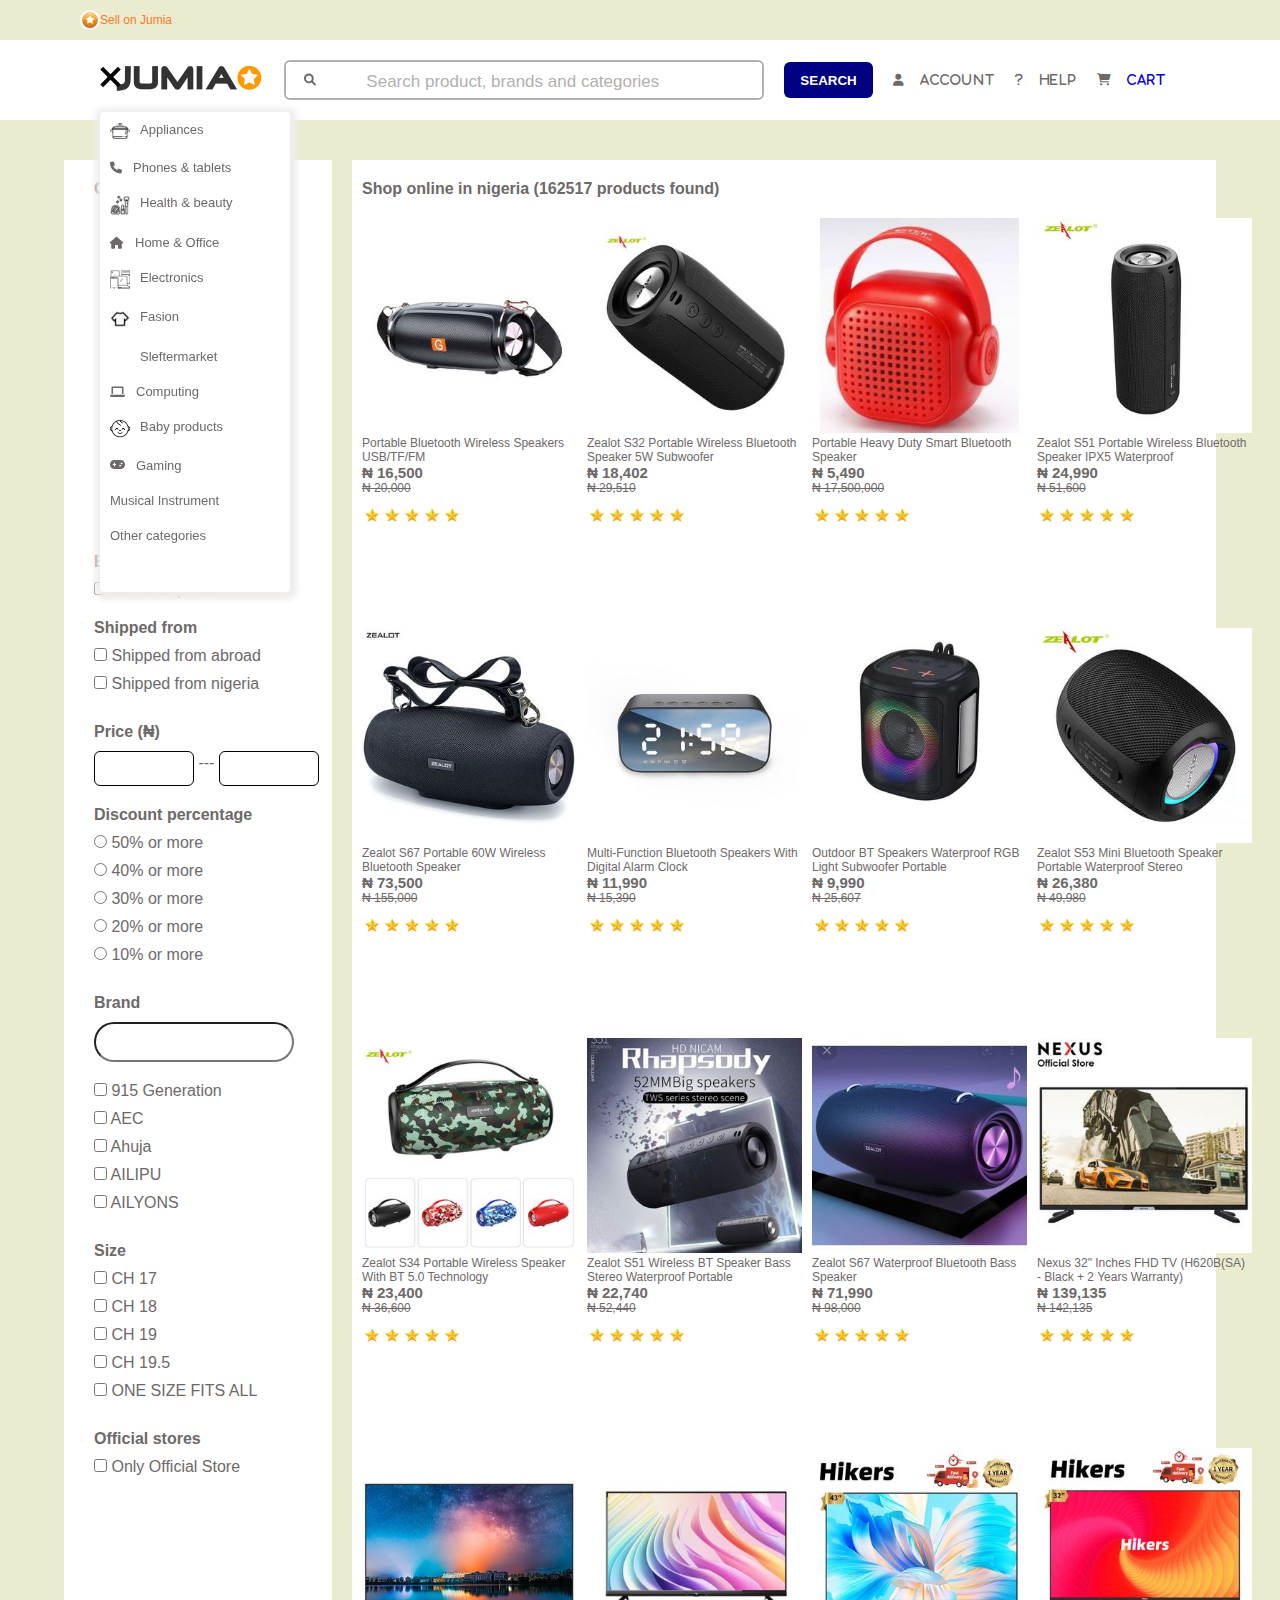
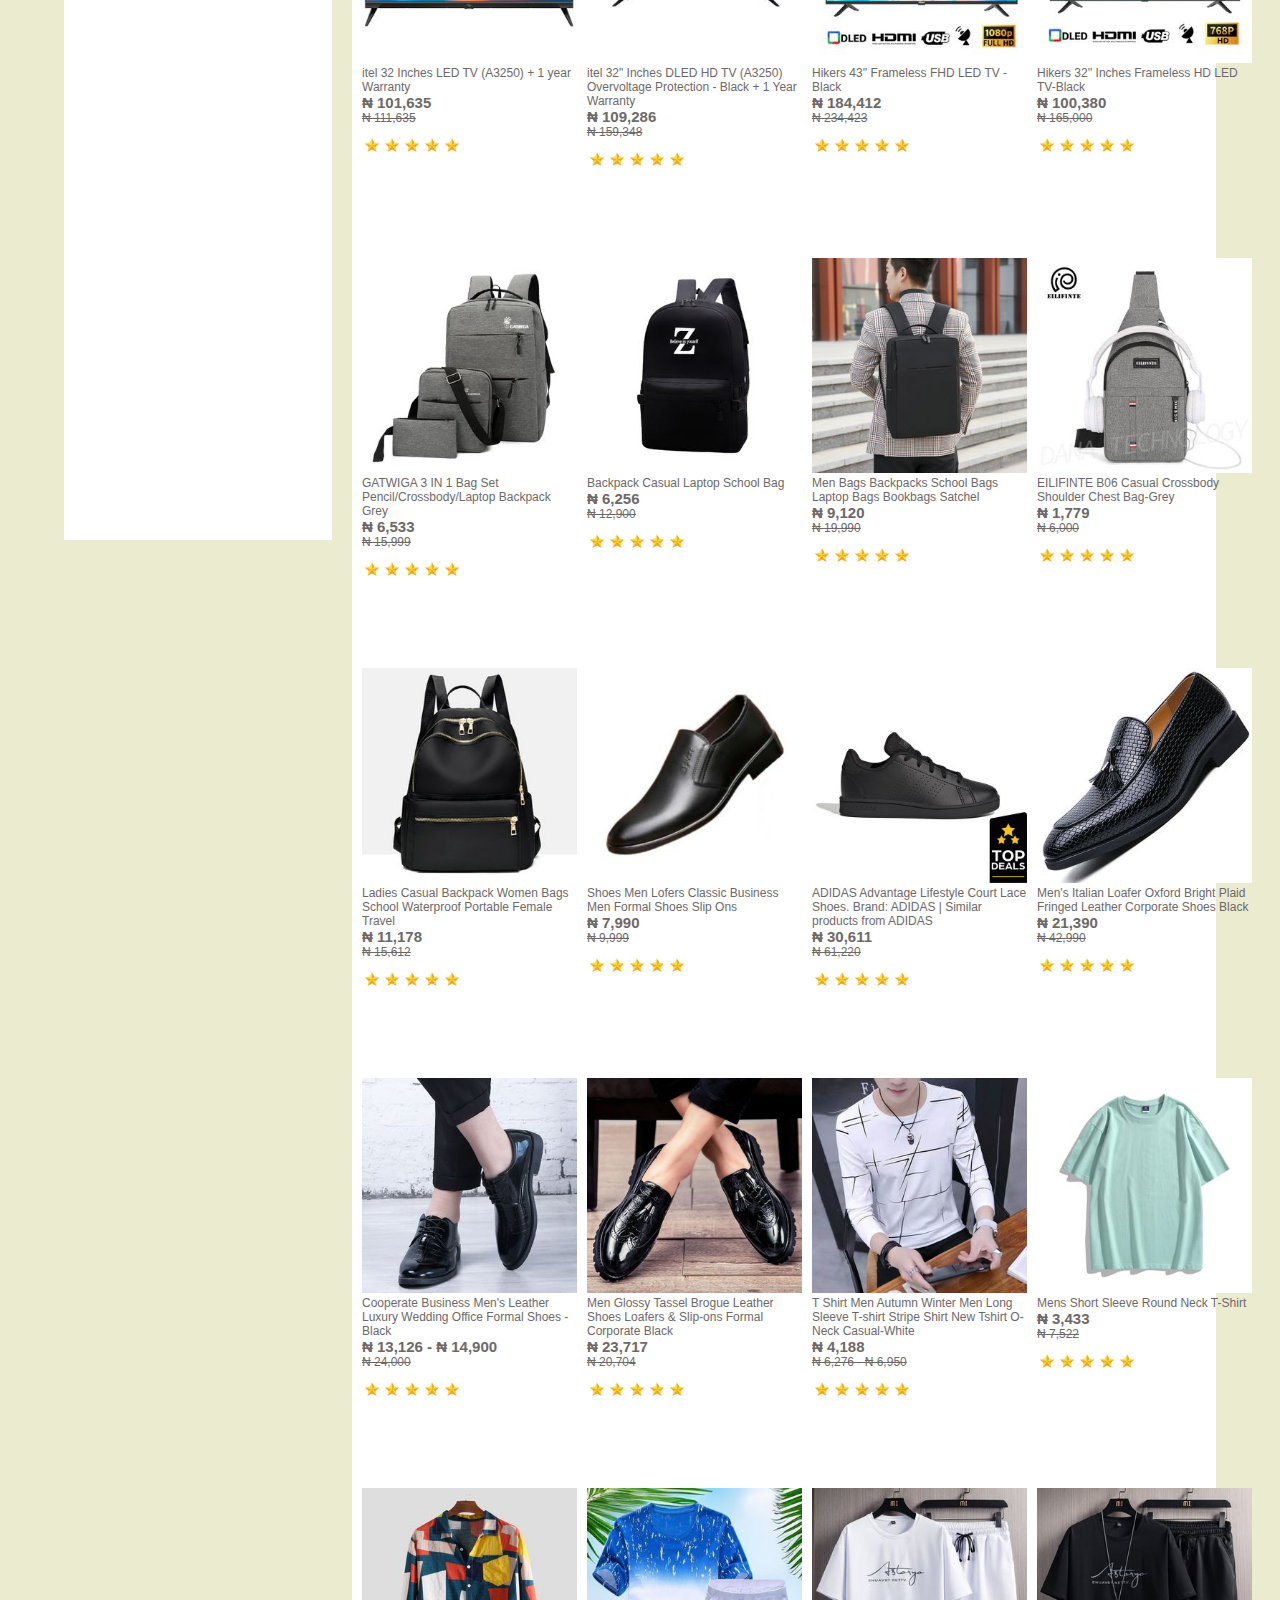
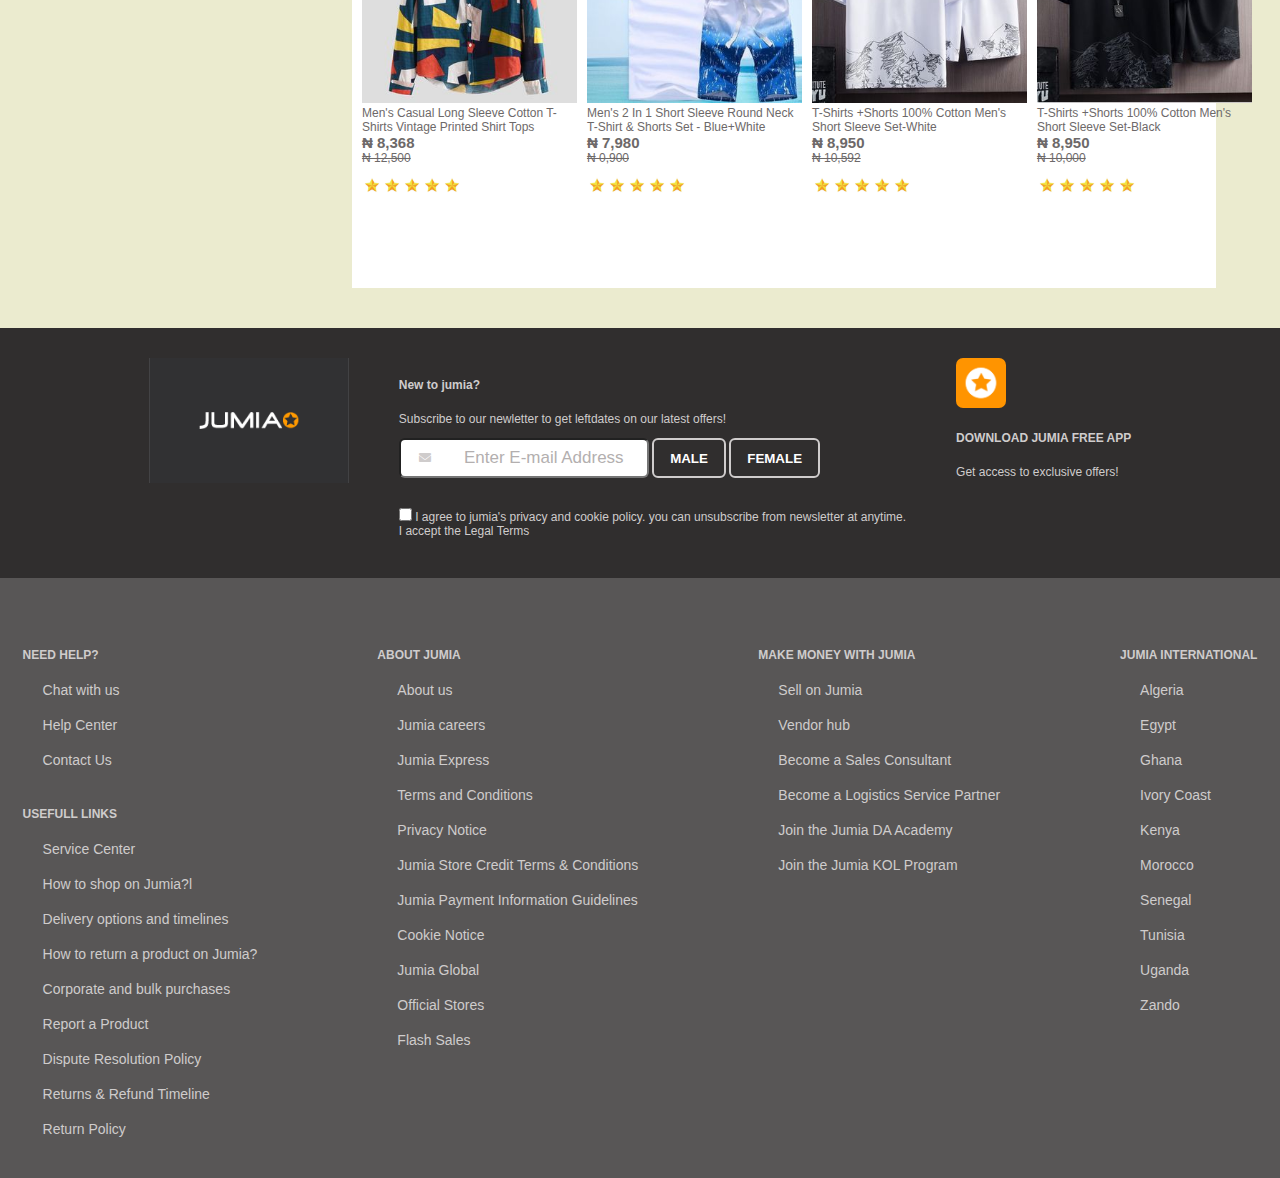
==== HTML/index.html @ 202535ca "Initial commit" ====
<!DOCTYPE html>
<html lang="en">
  <head>
    <meta charset="UTF-8" />
    <meta name="viewport" content="width=device-width, initial-scale=1.0" />
    <link rel="stylesheet" href="/CSS/styles.css" />
    <link
      rel="stylesheet"
      href="https://cdnjs.cloudflare.com/ajax/libs/font-awesome/6.0.0-beta3/css/all.min.css"
    />
    <title>Jumia Replica</title>
  </head>
  <body data-aos="fade-down" data-aos-easing="linear" data-aos-duration="3500">
    <div class="first-div">
      <img class="star" src="/IMG/star.jpg" alt="" />
      <p>Sell on Jumia</p>
    </div>
    <header data-aos="fade-left">
      <div class="active sidebar">
        <div class="toggle">
          <span></span>
          <span></span>
          <span></span>
        </div>
        <div class="links sideSection">
          <div>
            <img src="/IMG/pot.png" alt="" />
            <span>Appliances</span>
          </div>
          <div>
            <i class="fa fa-phone"></i>
            <span>Phones & tablets</span>
          </div>
          <div>
            <img src="/IMG/beauty.png" alt="" />
            <span>Health & beauty</span>
          </div>
          <div>
            <i class="fa fa-home"></i>
            <span>Home & Office</span>
          </div>
          <div>
            <img src="/IMG/elec.png" alt="" />
            <span>Electronics</span>
          </div>
          <div>
            <img src="/IMG/cloth-icon.png" alt="" />
            <span>Fasion</span>
          </div>
          <div>
            <img src="/IMG/sleftermarket.png" alt="" />
            <span>Sleftermarket</span>
          </div>
          <div>
            <i class="fa fa-laptop"></i>
            <span>Computing</span>
          </div>
          <div>
            <img src="/IMG/baby-icon.png" alt="" />
            <span>Baby products</span>
          </div>
          <div>
            <i class="fa fa-gamepad"></i>
            <span>Gaming</span>
          </div>
          <div>
            <span>Musical Instrument</span>
          </div>
          <div>
            <span>Other categories</span>
          </div>
        </div>
      </div>
      <div class="logo"><img src="/IMG/jumia-logo.png" alt="" /></div>
      <i class="fa fa-search"></i>
      <input
        id="input"
        class="header-input"
        type="text"
        placeholder="Search product, brands and categories"
      />
      <button id="search-btn">SEARCH</button>
      <div class="fa">
        <i class="fa fa-user"></i>
        <p>Account</p>
      </div>
      <div class="fa">
        <i class="fa fa-question"></i>
        <p>Help</p>
      </div>
      <div class="fa">
        <i class="fa fa-shopping-cart"></i>
        <p><a href="/HTML/cart.html">Cart</a></p>
      </div>
    </header>

    <main>
      <section class="section-1">
        <h4>CATEGORY</h4>

        <ul>
          <li>Computing</li>
          <li>Electronics</li>
          <li>Sporting goods</li>
          <li>Musical instrument</li>
          <li>Phones & tablets</li>
          <li>Toys & Games</li>
          <li>Home & Office</li>
          <li>Automobile</li>
          <li>Industrail & scientific</li>
        </ul>

        <h4>Express delivery</h4>
        <input type="checkbox" />
        <span>Jumia <span>Express</span></span>

        <h4>Shipped from</h4>
        <div>
          <input type="checkbox" />
          <span>Shipped from abroad</span>
        </div>
        <div>
          <input type="checkbox" />
          <span>Shipped from nigeria</span>
        </div>

        <h4>Price (₦)</h4>

        <input class="body-input" type="number" /> ---
        <input class="body-input" type="number" />

        <h4>Discount percentage</h4>

        <div>
          <input type="radio" />
          <span>50% or more</span>
        </div>
        <div>
          <input type="radio" />
          <span>40% or more</span>
        </div>
        <div>
          <input type="radio" />
          <span>30% or more</span>
        </div>
        <div>
          <input type="radio" />
          <span>20% or more</span>
        </div>
        <div>
          <input type="radio" />
          <span>10% or more</span>
        </div>

        <h4>Brand</h4>
        <input class="brand-search" type="text" name="" id="" />
        <div>
          <input type="checkbox" />
          <span>915 Generation</span>
        </div>
        <div>
          <input type="checkbox" />
          <span>AEC</span>
        </div>
        <div>
          <input type="checkbox" />
          <span>Ahuja</span>
        </div>
        <div>
          <input type="checkbox" />
          <span>AILIPU</span>
        </div>
        <div>
          <input type="checkbox" />
          <span>AILYONS</span>
        </div>

        <h4>Size</h4>
        <div>
          <input type="checkbox" />
          <span>CH 17</span>
        </div>
        <div>
          <input type="checkbox" />
          <span>CH 18</span>
        </div>
        <div>
          <input type="checkbox" />
          <span>CH 19</span>
        </div>
        <div>
          <input type="checkbox" />
          <span>CH 19.5</span>
        </div>
        <div>
          <input type="checkbox" />
          <span>ONE SIZE FITS ALL</span>
        </div>

        <h4>Official stores</h4>
        <input type="checkbox" />
        <span>Only Official Store</span>
      </section>
      <section class="section-2">
        <h4>Shop online in nigeria <span>(162517 products found)</span></h4>

        <div class="products">
          <div class="card">
            <img src="/IMG/1.jpg" alt="" />
            <div>
              <p class="Item-name">
                Portable Bluetooth Wireless Speakers USB/TF/FM
              </p>
              <h5 class="item-price">₦ 16,500</h5>
              <p class="Item-old-price"><strike>₦ 20,000</strike></p>
              <div class="stars">
                <div><img src="/IMG/rate-star.jpg" alt="" /></div>
                <div><img src="/IMG/rate-star.jpg" alt="" /></div>
                <div><img src="/IMG/rate-star.jpg" alt="" /></div>
                <div><img src="/IMG/rate-star.jpg" alt="" /></div>
                <div><img src="/IMG/rate-star.jpg" alt="" /></div>
              </div>
              <button class="card-btn" data-target="item1">ADD TO CART</button>
              <div class="cartItemNum" id="item1">
                <button class="minus">-</button>
                <span id="add1">1</span>
                <button class="add" data-target="add1">+</button>
              </div>
            </div>
          </div>
          <div class="card">
            <img src="/IMG/2.jpg" alt="" />
            <div>
              <p class="Item-name">
                Zealot S32 Portable Wireless Bluetooth Speaker 5W Subwoofer
              </p>
              <h5 class="item-price">₦ 18,402</h5>
              <p class="Item-old-price"><strike>₦ 29,510</strike></p>
              <div class="stars">
                <div><img src="/IMG/rate-star.jpg" alt="" /></div>
                <div><img src="/IMG/rate-star.jpg" alt="" /></div>
                <div><img src="/IMG/rate-star.jpg" alt="" /></div>
                <div><img src="/IMG/rate-star.jpg" alt="" /></div>
                <div><img src="/IMG/rate-star.jpg" alt="" /></div>
              </div>
              <button class="card-btn" data-target="item2">ADD TO CART</button>
              <div class="cartItemNum" id="item2">
                <button class="minus">-</button>
                <span id="add2">1</span>
                <button class="add" data-target="add2">+</button>
              </div>
            </div>
          </div>
          <div class="card">
            <img src="/IMG/3.jpg" alt="" />
            <div>
              <p class="Item-name">
                Portable Heavy Duty Smart Bluetooth Speaker
              </p>
              <h5 class="item-price">₦ 5,490</h5>
              <p class="Item-old-price"><strike>₦ 17,500,000</strike></p>
              <div class="stars">
                <div><img src="/IMG/rate-star.jpg" alt="" /></div>
                <div><img src="/IMG/rate-star.jpg" alt="" /></div>
                <div><img src="/IMG/rate-star.jpg" alt="" /></div>
                <div><img src="/IMG/rate-star.jpg" alt="" /></div>
                <div><img src="/IMG/rate-star.jpg" alt="" /></div>
              </div>
              <button class="card-btn" data-target="item3">ADD TO CART</button>
              <div class="cartItemNum" id="item3">
                <button class="minus">-</button>
                <span id="add3">1</span>
                <button class="add" data-target="add3">+</button>
              </div>
            </div>
          </div>
          <div class="card">
            <img src="/IMG/4.jpg" alt="" />
            <div>
              <p class="Item-name">
                Zealot S51 Portable Wireless Bluetooth Speaker IPX5 Waterproof
              </p>
              <h5 class="item-price">₦ 24,990</h5>
              <p class="Item-old-price"><strike>₦ 51,600</strike></p>
              <div class="stars">
                <div><img src="/IMG/rate-star.jpg" alt="" /></div>
                <div><img src="/IMG/rate-star.jpg" alt="" /></div>
                <div><img src="/IMG/rate-star.jpg" alt="" /></div>
                <div><img src="/IMG/rate-star.jpg" alt="" /></div>
                <div><img src="/IMG/rate-star.jpg" alt="" /></div>
              </div>
              <button class="card-btn" data-target="item4">ADD TO CART</button>
              <div class="cartItemNum" id="item4">
                <button class="minus">-</button>
                <span id="add4">1</span>
                <button class="add" data-target="add4">+</button>
              </div>
            </div>
          </div>
          <div class="card">
            <img src="/IMG/5.jpg" alt="" />
            <div>
              <p class="Item-name">
                Zealot S67 Portable 60W Wireless Bluetooth Speaker
              </p>
              <h5 class="item-price">₦ 73,500</h5>
              <p class="Item-old-price"><strike>₦ 155,000</strike></p>
              <div class="stars">
                <div><img src="/IMG/rate-star.jpg" alt="" /></div>
                <div><img src="/IMG/rate-star.jpg" alt="" /></div>
                <div><img src="/IMG/rate-star.jpg" alt="" /></div>
                <div><img src="/IMG/rate-star.jpg" alt="" /></div>
                <div><img src="/IMG/rate-star.jpg" alt="" /></div>
              </div>
              <button class="card-btn" data-target="item5">ADD TO CART</button>
              <div class="cartItemNum" id="item5">
                <button class="minus">-</button>
                <span id="add5">1</span>
                <button class="add" data-target="add5">+</button>
              </div>
            </div>
          </div>
          <div class="card">
            <img src="/IMG/6.jpg" alt="" />
            <div>
              <p class="Item-name">
                Multi-Function Bluetooth Speakers With Digital Alarm Clock
              </p>
              <h5 class="item-price">₦ 11,990</h5>
              <p class="Item-old-price"><strike>₦ 15,390</strike></p>
              <div class="stars">
                <div><img src="/IMG/rate-star.jpg" alt="" /></div>
                <div><img src="/IMG/rate-star.jpg" alt="" /></div>
                <div><img src="/IMG/rate-star.jpg" alt="" /></div>
                <div><img src="/IMG/rate-star.jpg" alt="" /></div>
                <div><img src="/IMG/rate-star.jpg" alt="" /></div>
              </div>
              <button class="card-btn" data-target="item6">ADD TO CART</button>
              <div class="cartItemNum" id="item6">
                <button class="minus">-</button>
                <span id="add6">1</span>
                <button class="add" data-target="add6">+</button>
              </div>
            </div>
          </div>
          <div class="card">
            <img src="/IMG/7.jpg" alt="" />
            <div>
              <p class="Item-name">
                Outdoor BT Speakers Waterproof RGB Light Subwoofer Portable
              </p>
              <h5 class="item-price">₦ 9,990</h5>
              <p class="Item-old-price"><strike>₦ 25,607</strike></p>
              <div class="stars">
                <div><img src="/IMG/rate-star.jpg" alt="" /></div>
                <div><img src="/IMG/rate-star.jpg" alt="" /></div>
                <div><img src="/IMG/rate-star.jpg" alt="" /></div>
                <div><img src="/IMG/rate-star.jpg" alt="" /></div>
                <div><img src="/IMG/rate-star.jpg" alt="" /></div>
              </div>
              <button class="card-btn" data-target="item7">ADD TO CART</button>
              <div class="cartItemNum" id="item7">
                <button class="minus">-</button>
                <span id="add7">1</span>
                <button class="add" data-target="add7">+</button>
              </div>
            </div>
          </div>
          <div class="card">
            <img src="/IMG/8.jpg" alt="" />
            <div>
              <p class="Item-name">
                Zealot S53 Mini Bluetooth Speaker Portable Waterproof Stereo
              </p>
              <h5 class="item-price">₦ 26,380</h5>
              <p class="Item-old-price"><strike>₦ 49,980</strike></p>
              <div class="stars">
                <div><img src="/IMG/rate-star.jpg" alt="" /></div>
                <div><img src="/IMG/rate-star.jpg" alt="" /></div>
                <div><img src="/IMG/rate-star.jpg" alt="" /></div>
                <div><img src="/IMG/rate-star.jpg" alt="" /></div>
                <div><img src="/IMG/rate-star.jpg" alt="" /></div>
              </div>
              <button class="card-btn" data-target="item8">ADD TO CART</button>
              <div class="cartItemNum" id="item8">
                <button class="minus">-</button>
                <span id="add8">1</span>
                <button class="add" data-target="add8">+</button>
              </div>
            </div>
          </div>
          <div class="card">
            <img src="/IMG/9.jpg" alt="" />
            <div>
              <p class="Item-name">
                Zealot S34 Portable Wireless Speaker With BT 5.0 Technology
              </p>
              <h5 class="item-price">₦ 23,400</h5>
              <p class="Item-old-price"><strike>₦ 36,600</strike></p>
              <div class="stars">
                <div><img src="/IMG/rate-star.jpg" alt="" /></div>
                <div><img src="/IMG/rate-star.jpg" alt="" /></div>
                <div><img src="/IMG/rate-star.jpg" alt="" /></div>
                <div><img src="/IMG/rate-star.jpg" alt="" /></div>
                <div><img src="/IMG/rate-star.jpg" alt="" /></div>
              </div>
              <button class="card-btn" data-target="item9">ADD TO CART</button>
              <div class="cartItemNum" id="item9">
                <button class="minus">-</button>
                <span id="add9">1</span>
                <button class="add" data-target="add9">+</button>
              </div>
            </div>
          </div>
          <div class="card">
            <img src="/IMG/10.jpg" alt="" />
            <div>
              <p class="Item-name">
                Zealot S51 Wireless BT Speaker Bass Stereo Waterproof Portable
              </p>
              <h5 class="item-price">₦ 22,740</h5>
              <p class="Item-old-price"><strike>₦ 52,440</strike></p>
              <div class="stars">
                <div><img src="/IMG/rate-star.jpg" alt="" /></div>
                <div><img src="/IMG/rate-star.jpg" alt="" /></div>
                <div><img src="/IMG/rate-star.jpg" alt="" /></div>
                <div><img src="/IMG/rate-star.jpg" alt="" /></div>
                <div><img src="/IMG/rate-star.jpg" alt="" /></div>
              </div>
              <button class="card-btn" data-target="item10">ADD TO CART</button>
              <div class="cartItemNum" id="item10">
                <button class="minus">-</button>
                <span id="add10">1</span>
                <button class="add" data-target="add10">+</button>
              </div>
            </div>
          </div>
          <div class="card">
            <img src="/IMG/11.jpg" alt="" />
            <div>
              <p class="Item-name">
                Zealot S67 Waterproof Bluetooth Bass Speaker
              </p>
              <h5 class="item-price">₦ 71,990</h5>
              <p class="Item-old-price"><strike>₦ 98,000</strike></p>
              <div class="stars">
                <div><img src="/IMG/rate-star.jpg" alt="" /></div>
                <div><img src="/IMG/rate-star.jpg" alt="" /></div>
                <div><img src="/IMG/rate-star.jpg" alt="" /></div>
                <div><img src="/IMG/rate-star.jpg" alt="" /></div>
                <div><img src="/IMG/rate-star.jpg" alt="" /></div>
              </div>
            </div>
            <button class="card-btn" data-target="item11">ADD TO CART</button>
            <div class="cartItemNum" id="item11">
              <button class="minus">-</button>
              <span id="add11">1</span>
              <button class="add" data-target="add11">+</button>
            </div>
          </div>
          <div class="card">
            <img src="/IMG/tv-1.jpg" alt="" />
            <div>
              <p class="Item-name">
                Nexus 32" Inches FHD TV (H620B(SA) - Black + 2 Years Warranty)
              </p>
              <h5 class="item-price">₦ 139,135</h5>
              <p class="Item-old-price"><strike>₦ 142,135</strike></p>
              <div class="stars">
                <div><img src="/IMG/rate-star.jpg" alt="" /></div>
                <div><img src="/IMG/rate-star.jpg" alt="" /></div>
                <div><img src="/IMG/rate-star.jpg" alt="" /></div>
                <div><img src="/IMG/rate-star.jpg" alt="" /></div>
                <div><img src="/IMG/rate-star.jpg" alt="" /></div>
              </div>
            </div>
            <button class="card-btn" data-target="item12">ADD TO CART</button>
            <div class="cartItemNum" id="item12">
              <button class="minus">-</button>
              <span id="add12"></span>
              <button class="add" data-target="add12">+</button>
            </div>
          </div>
          <div class="card">
            <img src="/IMG/tv-2.jpg" alt="" />
            <div>
              <p class="Item-name">
                itel 32 Inches LED TV (A3250) + 1 year Warranty
              </p>
              <h5 class="item-price">₦ 101,635</h5>
              <p class="Item-old-price"><strike>₦ 111,635</strike></p>
              <div class="stars">
                <div><img src="/IMG/rate-star.jpg" alt="" /></div>
                <div><img src="/IMG/rate-star.jpg" alt="" /></div>
                <div><img src="/IMG/rate-star.jpg" alt="" /></div>
                <div><img src="/IMG/rate-star.jpg" alt="" /></div>
                <div><img src="/IMG/rate-star.jpg" alt="" /></div>
              </div>
            </div>
            <button class="card-btn" data-target="item12">ADD TO CART</button>
            <div class="cartItemNum" id="item13">
              <button class="minus">-</button>
              <span id="add13"></span>
              <button class="add" data-target="add13">+</button>
            </div>
          </div>
          <div class="card">
            <img src="/IMG/tv-3.jpg" alt="" />
            <div>
              <p class="Item-name">
                itel 32" Inches DLED HD TV (A3250) Overvoltage Protection -
                Black + 1 Year Warranty
              </p>
              <h5 class="item-price">₦ 109,286</h5>
              <p class="Item-old-price"><strike>₦ 159,348</strike></p>
              <div class="stars">
                <div><img src="/IMG/rate-star.jpg" alt="" /></div>
                <div><img src="/IMG/rate-star.jpg" alt="" /></div>
                <div><img src="/IMG/rate-star.jpg" alt="" /></div>
                <div><img src="/IMG/rate-star.jpg" alt="" /></div>
                <div><img src="/IMG/rate-star.jpg" alt="" /></div>
              </div>
            </div>
            <button class="card-btn" data-target="item12">ADD TO CART</button>
            <div class="cartItemNum" id="item14">
              <button class="minus">-</button>
              <span id="add14"></span>
              <button class="add" data-target="add14">+</button>
            </div>
          </div>
          <div class="card">
            <img src="/IMG/tv-4.jpg" alt="" />
            <div>
              <p class="Item-name">Hikers 43'' Frameless FHD LED TV - Black</p>
              <h5 class="item-price">₦ 184,412</h5>
              <p class="Item-old-price"><strike>₦ 234,423</strike></p>
              <div class="stars">
                <div><img src="/IMG/rate-star.jpg" alt="" /></div>
                <div><img src="/IMG/rate-star.jpg" alt="" /></div>
                <div><img src="/IMG/rate-star.jpg" alt="" /></div>
                <div><img src="/IMG/rate-star.jpg" alt="" /></div>
                <div><img src="/IMG/rate-star.jpg" alt="" /></div>
              </div>
            </div>
            <button class="card-btn" data-target="item12">ADD TO CART</button>
            <div class="cartItemNum" id="item15">
              <button class="minus">-</button>
              <span id="add15"></span>
              <button class="add" data-target="add15">+</button>
            </div>
          </div>
          <div class="card">
            <img src="/IMG/tv-5.jpg" alt="" />
            <div>
              <p class="Item-name">
                Hikers 32'' Inches Frameless HD LED TV-Black
              </p>
              <h5 class="item-price">₦ 100,380</h5>
              <p class="Item-old-price"><strike>₦ 165,000</strike></p>
              <div class="stars">
                <div><img src="/IMG/rate-star.jpg" alt="" /></div>
                <div><img src="/IMG/rate-star.jpg" alt="" /></div>
                <div><img src="/IMG/rate-star.jpg" alt="" /></div>
                <div><img src="/IMG/rate-star.jpg" alt="" /></div>
                <div><img src="/IMG/rate-star.jpg" alt="" /></div>
              </div>
            </div>
            <button class="card-btn" data-target="item12">ADD TO CART</button>
            <div class="cartItemNum" id="item16">
              <button class="minus">-</button>
              <span id="add16"></span>
              <button class="add" data-target="add16">+</button>
            </div>
          </div>
          <div class="card">
            <img src="/IMG/bag-1.jpg" alt="" />
            <div>
              <p class="Item-name">
                GATWIGA 3 IN 1 Bag Set Pencil/Crossbody/Laptop Backpack Grey
              </p>
              <h5 class="item-price">₦ 6,533</h5>
              <p class="Item-old-price"><strike>₦ 15,999</strike></p>
              <div class="stars">
                <div><img src="/IMG/rate-star.jpg" alt="" /></div>
                <div><img src="/IMG/rate-star.jpg" alt="" /></div>
                <div><img src="/IMG/rate-star.jpg" alt="" /></div>
                <div><img src="/IMG/rate-star.jpg" alt="" /></div>
                <div><img src="/IMG/rate-star.jpg" alt="" /></div>
              </div>
            </div>
            <button class="card-btn" data-target="item12">ADD TO CART</button>
            <div class="cartItemNum" id="item17">
              <button class="minus">-</button>
              <span id="add17"></span>
              <button class="add" data-target="add17">+</button>
            </div>
          </div>
          <div class="card">
            <img src="/IMG/bag-2.jpg" alt="" />
            <div>
              <p class="Item-name">Backpack Casual Laptop School Bag</p>
              <h5 class="item-price">₦ 6,256</h5>
              <p class="Item-old-price"><strike>₦ 12,900</strike></p>
              <div class="stars">
                <div><img src="/IMG/rate-star.jpg" alt="" /></div>
                <div><img src="/IMG/rate-star.jpg" alt="" /></div>
                <div><img src="/IMG/rate-star.jpg" alt="" /></div>
                <div><img src="/IMG/rate-star.jpg" alt="" /></div>
                <div><img src="/IMG/rate-star.jpg" alt="" /></div>
              </div>
            </div>
            <button class="card-btn" data-target="item12">ADD TO CART</button>
            <div class="cartItemNum" id="item18">
              <button class="minus">-</button>
              <span id="add18"></span>
              <button class="add" data-target="add18">+</button>
            </div>
          </div>
          <div class="card">
            <img src="/IMG/bag-3.jpg" alt="" />
            <div>
              <p class="Item-name">
                Men Bags Backpacks School Bags Laptop Bags Bookbags Satchel
              </p>
              <h5 class="item-price">₦ 9,120</h5>
              <p class="Item-old-price"><strike>₦ 19,990</strike></p>
              <div class="stars">
                <div><img src="/IMG/rate-star.jpg" alt="" /></div>
                <div><img src="/IMG/rate-star.jpg" alt="" /></div>
                <div><img src="/IMG/rate-star.jpg" alt="" /></div>
                <div><img src="/IMG/rate-star.jpg" alt="" /></div>
                <div><img src="/IMG/rate-star.jpg" alt="" /></div>
              </div>
            </div>
            <button class="card-btn" data-target="item12">ADD TO CART</button>
            <div class="cartItemNum" id="item19">
              <button class="minus">-</button>
              <span id="add19"></span>
              <button class="add" data-target="add19">+</button>
            </div>
          </div>
          <div class="card">
            <img src="/IMG/bag-4.jpg" alt="" />
            <div>
              <p class="Item-name">
                EILIFINTE B06 Casual Crossbody Shoulder Chest Bag-Grey
              </p>
              <h5 class="item-price">₦ 1,779</h5>
              <p class="Item-old-price"><strike>₦ 6,000</strike></p>
              <div class="stars">
                <div><img src="/IMG/rate-star.jpg" alt="" /></div>
                <div><img src="/IMG/rate-star.jpg" alt="" /></div>
                <div><img src="/IMG/rate-star.jpg" alt="" /></div>
                <div><img src="/IMG/rate-star.jpg" alt="" /></div>
                <div><img src="/IMG/rate-star.jpg" alt="" /></div>
              </div>
            </div>
            <button class="card-btn" data-target="item12">ADD TO CART</button>
            <div class="cartItemNum" id="item20">
              <button class="minus">-</button>
              <span id="add20"></span>
              <button class="add" data-target="add20">+</button>
            </div>
          </div>
          <div class="card">
            <img src="/IMG/bag-5.jpg" alt="" />
            <div>
              <p class="Item-name">
                Ladies Casual Backpack Women Bags School Waterproof Portable
                Female Travel
              </p>
              <h5 class="item-price">₦ 11,178</h5>
              <p class="Item-old-price"><strike>₦ 15,612</strike></p>
              <div class="stars">
                <div><img src="/IMG/rate-star.jpg" alt="" /></div>
                <div><img src="/IMG/rate-star.jpg" alt="" /></div>
                <div><img src="/IMG/rate-star.jpg" alt="" /></div>
                <div><img src="/IMG/rate-star.jpg" alt="" /></div>
                <div><img src="/IMG/rate-star.jpg" alt="" /></div>
              </div>
            </div>
            <button class="card-btn" data-target="item12">ADD TO CART</button>
            <div class="cartItemNum" id="item21">
              <button class="minus">-</button>
              <span id="add21"></span>
              <button class="add" data-target="add21">+</button>
            </div>
          </div>
          <div class="card">
            <img src="/IMG/shoe-1.jpg" alt="" />
            <div>
              <p class="Item-name">
                Shoes Men Lofers Classic Business Men Formal Shoes Slip Ons
              </p>
              <h5 class="item-price">₦ 7,990</h5>
              <p class="Item-old-price"><strike>₦ 9,999</strike></p>
              <div class="stars">
                <div><img src="/IMG/rate-star.jpg" alt="" /></div>
                <div><img src="/IMG/rate-star.jpg" alt="" /></div>
                <div><img src="/IMG/rate-star.jpg" alt="" /></div>
                <div><img src="/IMG/rate-star.jpg" alt="" /></div>
                <div><img src="/IMG/rate-star.jpg" alt="" /></div>
              </div>
            </div>
            <button class="card-btn" data-target="item22">ADD TO CART</button>
            <div class="cartItemNum" id="item22">
              <button class="minus">-</button>
              <span id="add22"></span>
              <button class="add" data-target="add22">+</button>
            </div>
          </div>
          <div class="card">
            <img src="/IMG/shoe-2.jpg" alt="" />
            <div>
              <p class="Item-name">
                ADIDAS Advantage Lifestyle Court Lace Shoes. Brand: ADIDAS |
                Similar products from ADIDAS
              </p>
              <h5 class="item-price">₦ 30,611</h5>
              <p class="Item-old-price"><strike>₦ 61,220</strike></p>
              <div class="stars">
                <div><img src="/IMG/rate-star.jpg" alt="" /></div>
                <div><img src="/IMG/rate-star.jpg" alt="" /></div>
                <div><img src="/IMG/rate-star.jpg" alt="" /></div>
                <div><img src="/IMG/rate-star.jpg" alt="" /></div>
                <div><img src="/IMG/rate-star.jpg" alt="" /></div>
              </div>
            </div>
            <button class="card-btn" data-target="item12">ADD TO CART</button>
            <div class="cartItemNum" id="item23">
              <button class="minus">-</button>
              <span id="add23"></span>
              <button class="add" data-target="add23">+</button>
            </div>
          </div>
          <div class="card">
            <img src="/IMG/shoe-3.jpg" alt="" />
            <div>
              <p class="Item-name">
                Men's Italian Loafer Oxford Bright Plaid Fringed Leather
                Corporate Shoes Black
              </p>
              <h5 class="item-price">₦ 21,390</h5>
              <p class="Item-old-price"><strike>₦ 42,990</strike></p>
              <div class="stars">
                <div><img src="/IMG/rate-star.jpg" alt="" /></div>
                <div><img src="/IMG/rate-star.jpg" alt="" /></div>
                <div><img src="/IMG/rate-star.jpg" alt="" /></div>
                <div><img src="/IMG/rate-star.jpg" alt="" /></div>
                <div><img src="/IMG/rate-star.jpg" alt="" /></div>
              </div>
            </div>
            <button class="card-btn" data-target="item12">ADD TO CART</button>
            <div class="cartItemNum" id="item24">
              <button class="minus">-</button>
              <span id="add24"></span>
              <button class="add" data-target="add24">+</button>
            </div>
          </div>
          <div class="card">
            <img src="/IMG/shoe-4.jpg" alt="" />
            <div>
              <p class="Item-name">
                Cooperate Business Men's Leather Luxury Wedding Office Formal
                Shoes - Black
              </p>
              <h5 class="item-price">₦ 13,126 - ₦ 14,900</h5>
              <p class="Item-old-price"><strike>₦ 24,000</strike></p>
              <div class="stars">
                <div><img src="/IMG/rate-star.jpg" alt="" /></div>
                <div><img src="/IMG/rate-star.jpg" alt="" /></div>
                <div><img src="/IMG/rate-star.jpg" alt="" /></div>
                <div><img src="/IMG/rate-star.jpg" alt="" /></div>
                <div><img src="/IMG/rate-star.jpg" alt="" /></div>
              </div>
            </div>
            <button class="card-btn" data-target="item12">ADD TO CART</button>
            <div class="cartItemNum" id="item25">
              <button class="minus">-</button>
              <span id="add25"></span>
              <button class="add" data-target="add25">+</button>
            </div>
          </div>
          <div class="card">
            <img src="/IMG/shoe-5.jpg" alt="" />
            <div>
              <p class="Item-name">
                Men Glossy Tassel Brogue Leather Shoes Loafers & Slip-ons Formal
                Corporate Black
              </p>
              <h5 class="item-price">₦ 23,717</h5>
              <p class="Item-old-price"><strike>₦ 20,704</strike></p>
              <div class="stars">
                <div><img src="/IMG/rate-star.jpg" alt="" /></div>
                <div><img src="/IMG/rate-star.jpg" alt="" /></div>
                <div><img src="/IMG/rate-star.jpg" alt="" /></div>
                <div><img src="/IMG/rate-star.jpg" alt="" /></div>
                <div><img src="/IMG/rate-star.jpg" alt="" /></div>
              </div>
            </div>
            <button class="card-btn" data-target="item26">ADD TO CART</button>
            <div class="cartItemNum" id="item26">
              <button class="minus">-</button>
              <span id="add26"></span>
              <button class="add" data-target="add26">+</button>
            </div>
          </div>
          <div class="card">
            <img src="/IMG/shirt-1.jpg" alt="" />
            <div>
              <p class="Item-name">
                T Shirt Men Autumn Winter Men Long Sleeve T-shirt Stripe Shirt
                New Tshirt O-Neck Casual-White
              </p>
              <h5 class="item-price">₦ 4,188</h5>
              <p class="Item-old-price"><strike>₦ 6,276 - ₦ 6,950</strike></p>
              <div class="stars">
                <div><img src="/IMG/rate-star.jpg" alt="" /></div>
                <div><img src="/IMG/rate-star.jpg" alt="" /></div>
                <div><img src="/IMG/rate-star.jpg" alt="" /></div>
                <div><img src="/IMG/rate-star.jpg" alt="" /></div>
                <div><img src="/IMG/rate-star.jpg" alt="" /></div>
              </div>
            </div>
            <button class="card-btn" data-target="item27">ADD TO CART</button>
            <div class="cartItemNum" id="item27">
              <button class="minus">-</button>
              <span id="add27"></span>
              <button class="add" data-target="add27">+</button>
            </div>
          </div>
          <div class="card">
            <img src="/IMG/shirt-2.jpg" alt="" />
            <div>
              <p class="Item-name">Mens Short Sleeve Round Neck T-Shirt</p>
              <h5 class="item-price">₦ 3,433</h5>
              <p class="Item-old-price"><strike>₦ 7,522</strike></p>
              <div class="stars">
                <div><img src="/IMG/rate-star.jpg" alt="" /></div>
                <div><img src="/IMG/rate-star.jpg" alt="" /></div>
                <div><img src="/IMG/rate-star.jpg" alt="" /></div>
                <div><img src="/IMG/rate-star.jpg" alt="" /></div>
                <div><img src="/IMG/rate-star.jpg" alt="" /></div>
              </div>
            </div>
            <button class="card-btn" data-target="item28">ADD TO CART</button>
            <div class="cartItemNum" id="item28">
              <button class="minus">-</button>
              <span id="add28"></span>
              <button class="add" data-target="add28">+</button>
            </div>
          </div>
          <div class="card">
            <img src="/IMG/shirt-3.jpg" alt="" />
            <div>
              <p class="Item-name">
                Men's Casual Long Sleeve Cotton T-Shirts Vintage Printed Shirt
                Tops
              </p>
              <h5 class="item-price">₦ 8,368</h5>
              <p class="Item-old-price"><strike>₦ 12,500</strike></p>
              <div class="stars">
                <div><img src="/IMG/rate-star.jpg" alt="" /></div>
                <div><img src="/IMG/rate-star.jpg" alt="" /></div>
                <div><img src="/IMG/rate-star.jpg" alt="" /></div>
                <div><img src="/IMG/rate-star.jpg" alt="" /></div>
                <div><img src="/IMG/rate-star.jpg" alt="" /></div>
              </div>
            </div>
            <button class="card-btn" data-target="item12">ADD TO CART</button>
            <div class="cartItemNum" id="item29">
              <button class="minus">-</button>
              <span id="add29"></span>
              <button class="add" data-target="add29">+</button>
            </div>
          </div>
          <div class="card">
            <img src="/IMG/shirt-4.jpg" alt="" />
            <div>
              <p class="Item-name">
                Men's 2 In 1 Short Sleeve Round Neck T-Shirt & Shorts Set -
                Blue+White
              </p>
              <h5 class="item-price">₦ 7,980</h5>
              <p class="Item-old-price"><strike>₦ 0,900</strike></p>
              <div class="stars">
                <div><img src="/IMG/rate-star.jpg" alt="" /></div>
                <div><img src="/IMG/rate-star.jpg" alt="" /></div>
                <div><img src="/IMG/rate-star.jpg" alt="" /></div>
                <div><img src="/IMG/rate-star.jpg" alt="" /></div>
                <div><img src="/IMG/rate-star.jpg" alt="" /></div>
              </div>
            </div>
            <button class="card-btn" data-target="item30">ADD TO CART</button>
            <div class="cartItemNum" id="item30">
              <button class="minus">-</button>
              <span id="add30"></span>
              <button class="add" data-target="add30">+</button>
            </div>
          </div>
          <div class="card">
            <img src="/IMG/shirt-5.jpg" alt="" />
            <div>
              <p class="Item-name">
                T-Shirts +Shorts 100% Cotton Men's Short Sleeve Set-White
              </p>
              <h5 class="item-price">₦ 8,950</h5>
              <p class="Item-old-price"><strike>₦ 10,592</strike></p>
              <div class="stars">
                <div><img src="/IMG/rate-star.jpg" alt="" /></div>
                <div><img src="/IMG/rate-star.jpg" alt="" /></div>
                <div><img src="/IMG/rate-star.jpg" alt="" /></div>
                <div><img src="/IMG/rate-star.jpg" alt="" /></div>
                <div><img src="/IMG/rate-star.jpg" alt="" /></div>
              </div>
            </div>
            <button class="card-btn" data-target="item31">ADD TO CART</button>
            <div class="cartItemNum" id="item31">
              <button class="minus">-</button>
              <span id="add31"></span>
              <button class="add" data-target="add31">+</button>
            </div>
          </div>
          <div class="card">
            <img src="/IMG/shirt-6.jpg" alt="" />
            <div>
              <p class="Item-name">
                T-Shirts +Shorts 100% Cotton Men's Short Sleeve Set-Black
              </p>
              <h5 class="item-price">₦ 8,950</h5>
              <p class="Item-old-price"><strike>₦ 10,000</strike></p>
              <div class="stars">
                <div><img src="/IMG/rate-star.jpg" alt="" /></div>
                <div><img src="/IMG/rate-star.jpg" alt="" /></div>
                <div><img src="/IMG/rate-star.jpg" alt="" /></div>
                <div><img src="/IMG/rate-star.jpg" alt="" /></div>
                <div><img src="/IMG/rate-star.jpg" alt="" /></div>
              </div>
            </div>
            <button class="card-btn" data-target="item32">ADD TO CART</button>
            <div class="cartItemNum" id="item32">
              <button class="minus">-</button>
              <span id="add32"></span>
              <button class="add" data-target="add32">+</button>
            </div>
          </div>
        </div>
      </section>
    </main>

    <footer>
      <section class="section1">
        <img src="/IMG/footer-logo2.png" alt="" />
        <div>
          <h4>New to jumia?</h4>
          <p>
            Subscribe to our newletter to get leftdates on our latest offers!
          </p>
          <div>
            <i class="fa fa-envelope"></i>
            <input
              id="footer-input"
              type="text"
              placeholder="Enter E-mail Address"
            />
            <button>MALE</button>
            <button>FEMALE</button>
          </div>
          <input type="checkbox" />
          <span
            >I agree to jumia's privacy and cookie policy. you can unsubscribe
            from newsletter at anytime.</span
          >
          <p>I accept the Legal Terms</p>
        </div>
        <div class="section-1-flex">
          <img src="/IMG/footer-star.png" alt="" />
          <div>
            <h4>DOWNLOAD JUMIA FREE APP</h4>
            <p>Get access to exclusive offers!</p>
          </div>
        </div>
      </section>
      <section class="section2">
        <div>
          <div>
            <h4>NEED HELP?</h4>
            <ul>
              <li>Chat with us</li>
              <li>Help Center</li>
              <li>Contact Us</li>
            </ul>
            <h4 class="h4">USEFULL LINKS</h4>
            <ul>
              <li>Service Center</li>
              <li>How to shop on Jumia?l</li>
              <li>Delivery options and timelines</li>
              <li>How to return a product on Jumia?</li>
              <li>Corporate and bulk purchases</li>
              <li>Report a Product</li>
              <li>Dispute Resolution Policy</li>
              <li>Returns & Refund Timeline</li>
              <li>Return Policy</li>
            </ul>
          </div>
          <div>
            <h4>ABOUT JUMIA</h4>
            <ul>
              <li>About us</li>
              <li>Jumia careers</li>
              <li>Jumia Express</li>
              <li>Terms and Conditions</li>
              <li>Privacy Notice</li>
              <li>Jumia Store Credit Terms & Conditions</li>
              <li>Jumia Payment Information Guidelines</li>
              <li>Cookie Notice</li>
              <li>Jumia Global</li>
              <li>Official Stores</li>
              <li>Flash Sales</li>
            </ul>
          </div>
          <div>
            <h4>MAKE MONEY WITH JUMIA</h4>
            <ul>
              <li>Sell on Jumia</li>
              <li>Vendor hub</li>
              <li>Become a Sales Consultant</li>
              <li>Become a Logistics Service Partner</li>
              <li>Join the Jumia DA Academy</li>
              <li>Join the Jumia KOL Program</li>
            </ul>
          </div>
          <div>
            <h4>JUMIA INTERNATIONAL</h4>
            <ul>
              <div>
                <li>Algeria</li>
                <li>Egypt</li>
                <li>Ghana</li>
                <li>Ivory Coast</li>
                <li>Kenya</li>
              </div>
              <div>
                <li>Morocco</li>
                <li>Senegal</li>
                <li>Tunisia</li>
                <li>Uganda</li>
                <li>Zando</li>
              </div>
            </ul>
          </div>
        </div>
      </section>
    </footer>

    <script src="/JS/script.js"></script>
    <script src="https://unpkg.com/aos@2.3.1/dist/aos.js"></script>
  </body>
</html>
---- CSS/styles.css ----
* {
  margin: 0;
  padding: 0;
  box-sizing: border-box;
}

html {
  font-size: 62.5%;
}

body {
  font-size: 1.6rem;
  background-color:  #ebebcf;
  font-family: sans-serif;
  color: hsl(0, 2%, 42%);
}
/* Header Styles */

.first-div {
  display: flex;
  margin-left: 8rem;
  padding-top: 1rem;
  align-items: center;
  font-size: 1.2rem;
  color: #ff6a00e3;
}

.star {
  width: 2rem;
  border-radius: 50%;
}

header {
  display: flex;
  align-items: center;
  justify-content: center;
  gap: 2rem;
  margin-top: 1rem;
  background-color: #fff;
  height: 8rem;
  position: sticky;
  top: 0;
  z-index: 999;
}

.sideSection {
  visibility: visible;
  width: 19rem;
  height: 48rem;
  position: absolute;
  top: 6rem;
  background-color: #fff;
  box-shadow: 1px 2px 6px 6px rgb(240, 236, 236);
  border-radius: 0.4rem;
}

.sideSection img {
  width: 2rem;
}

.sideSection div {
  display: flex;
  gap: 1rem;
  padding-bottom: 1rem;
  padding: 1rem;
  font-size: 1.3rem;
}

.logo img {
  width: 15rem;
}

#input {
  font-size: 2rem;
  padding-left: 4rem;
}

.header-input {
  width: 48rem;
  height: 4rem;
  border-radius: 0.6rem;
  border: 2px solid rgb(179, 175, 175);
  background-color: #fff;
}

input::placeholder {
  padding-left: 4rem;
  font-weight: 500;
  font-size: 17px;
  color: rgb(179, 175, 175);
}

button {
  padding: 0.8em 1.2em;
  border: none;
  background-color: #000080;
  border-radius: 0.6rem;
  font-weight: 900;
  color: #fff;
  cursor: pointer;
}

.fa-search {
  position: absolute;
  transform: translateX(-33rem);
}

.fa:hover {
  color: #000080;
}

.fa {
  display: flex !important;
  letter-spacing: 1px;
  cursor: pointer;
  gap: 1.5rem;
  align-items: center;
  font-weight: 900;
  font-size: 1.2rem;
}

/* Body Styles */

main {
  width: 90%;
  margin: auto;
  display: flex;
  gap: 2rem;
}

.section-1 {
  margin-top: 4rem;
  background-color: #fff;
  width: 25%;
  height: 220vh;
  padding-left: 3rem;
}

.section-1 * {
  padding-bottom: 1rem;
}

ul {
  list-style: none;
}

li {
  padding-left: 2rem;
  padding-bottom: 1.9rem !important;
  font-size: 1.4rem;
}

h4 {
  padding-block: 2rem;
}

.body-input {
  width: 10rem;
  height: 3.5rem;
  border-radius: 0.6rem;
  border: 1px solid black;
}

.brand-search {
  width: 20rem;
  height: 4rem;
  border-radius: 5rem;
  margin-bottom: 2rem;
  font-size: 1.8rem;
  padding-left: 2rem;
}

.section-2 {
  margin-top: 4rem;
  background-color: #fff;
  width: 75%;
  padding-inline: 1rem;
}

.products {
  display: grid;
  grid-template-columns: repeat(4, 215px);
  gap: 1rem;
}

.card img {
  width: 100%;
}

.card {
  font-size: 1.2rem;
  cursor: pointer;
  height: 40rem;
  z-index: 1;
}

h5 {
  font-size: 1.5rem;
}

.card-btn {
  width: 21rem;
  margin-top: 5rem;
  display: none;
} 

.cartItemNum {
    display: none;
}

.minus + span {
    padding-inline:5rem;
    font-weight: 900;
    font-size: 1.8rem;
}

.card:hover {
    .card-btn {
        display: flex;
    }
}

.sidebar {
    margin-left: 10px;
    height: 100vh;
    width: 250px;
    position: fixed;
    top: 5.2rem;
    left: 0px;
    transition: all 500ms ease-in-out;
  }

  .links {
    visibility: hidden;
    margin-left: 9rem;
  }
  
  .toggle {
    position: absolute;
    left: 35%;
    width: 2.5rem;
    height: 2rem;
    top: 1.5rem;
  }
  
  .toggle span {
    position: absolute;
    width: 2.5rem;
    height: 4px;
    background: #000;
    cursor: pointer;
    transform: translateY(-50%);
    transition: all 500ms ease-in-out;
    
  }
  .toggle span:nth-child(1) {
    top: 45%;
    
  }
  .toggle span:nth-child(2) {
    top: 90%;
    
  }
  
  .links a:hover {
    text-decoration: underline;
  }
  
  .sidebar.active {
    .links {
        visibility: visible;
    }
  }
  
  .sidebar.active .toggle span:nth-child(1){
     top: 50%;
     transform: translateY(-50%) rotate(45deg);
  }
  .sidebar.active .toggle span:nth-child(2){
     /* display: none; */
     visibility: hidden;
  }
  .sidebar.active .toggle span:nth-child(3) {
    top: 50%;
    transform: translateY(-50%) rotate(-45deg);
     
  }

.stars {
    display: flex;
    padding-top: 1rem;
}

.stars div {
    width: 2rem;
}


/* FOOSTER STYLES */

footer {
  margin-top: 4rem;
  color: #cfcccc;
  font-size: 1.2rem;
}

.section1 {
display: flex;
align-items: start;
justify-content: center;
gap: 5rem;
background-color: #302e2e;
height: 25rem;
padding-top: 3rem;
}

h4 {
  padding-bottom: 1rem;
}

.section1 > img {
width: 20rem !important;
}

.section-1-flex > img {
width: 5rem;
border-radius: 0.7rem;
}

.section1-flex {
display: flex;
align-items: center;
gap: 1.5rem;
}

#footer-input {
  width: 25rem;
  height: 4rem;
  border-radius: 0.6rem;
  text-align: center;
}

.fa-envelope {
  transform: translate(2rem, 2.6rem);
}

footer * button {
  background-color: transparent;
  border: 2px solid #cfcccc;
  margin-bottom: 3rem;
}

.section1 + section {
  background-color: #585656;
  height: 60rem;
}

.section2 > div {
  display: flex;
  justify-content: center;
  gap: 12rem;
  padding-top: 5rem;
}

ul li {
  list-style: none;
  padding-bottom: 1rem;
}

h4 {
  padding-bottom: 2rem;
}

.h4 {
  padding-block: 2rem;
}


a {
  text-decoration: none;
}
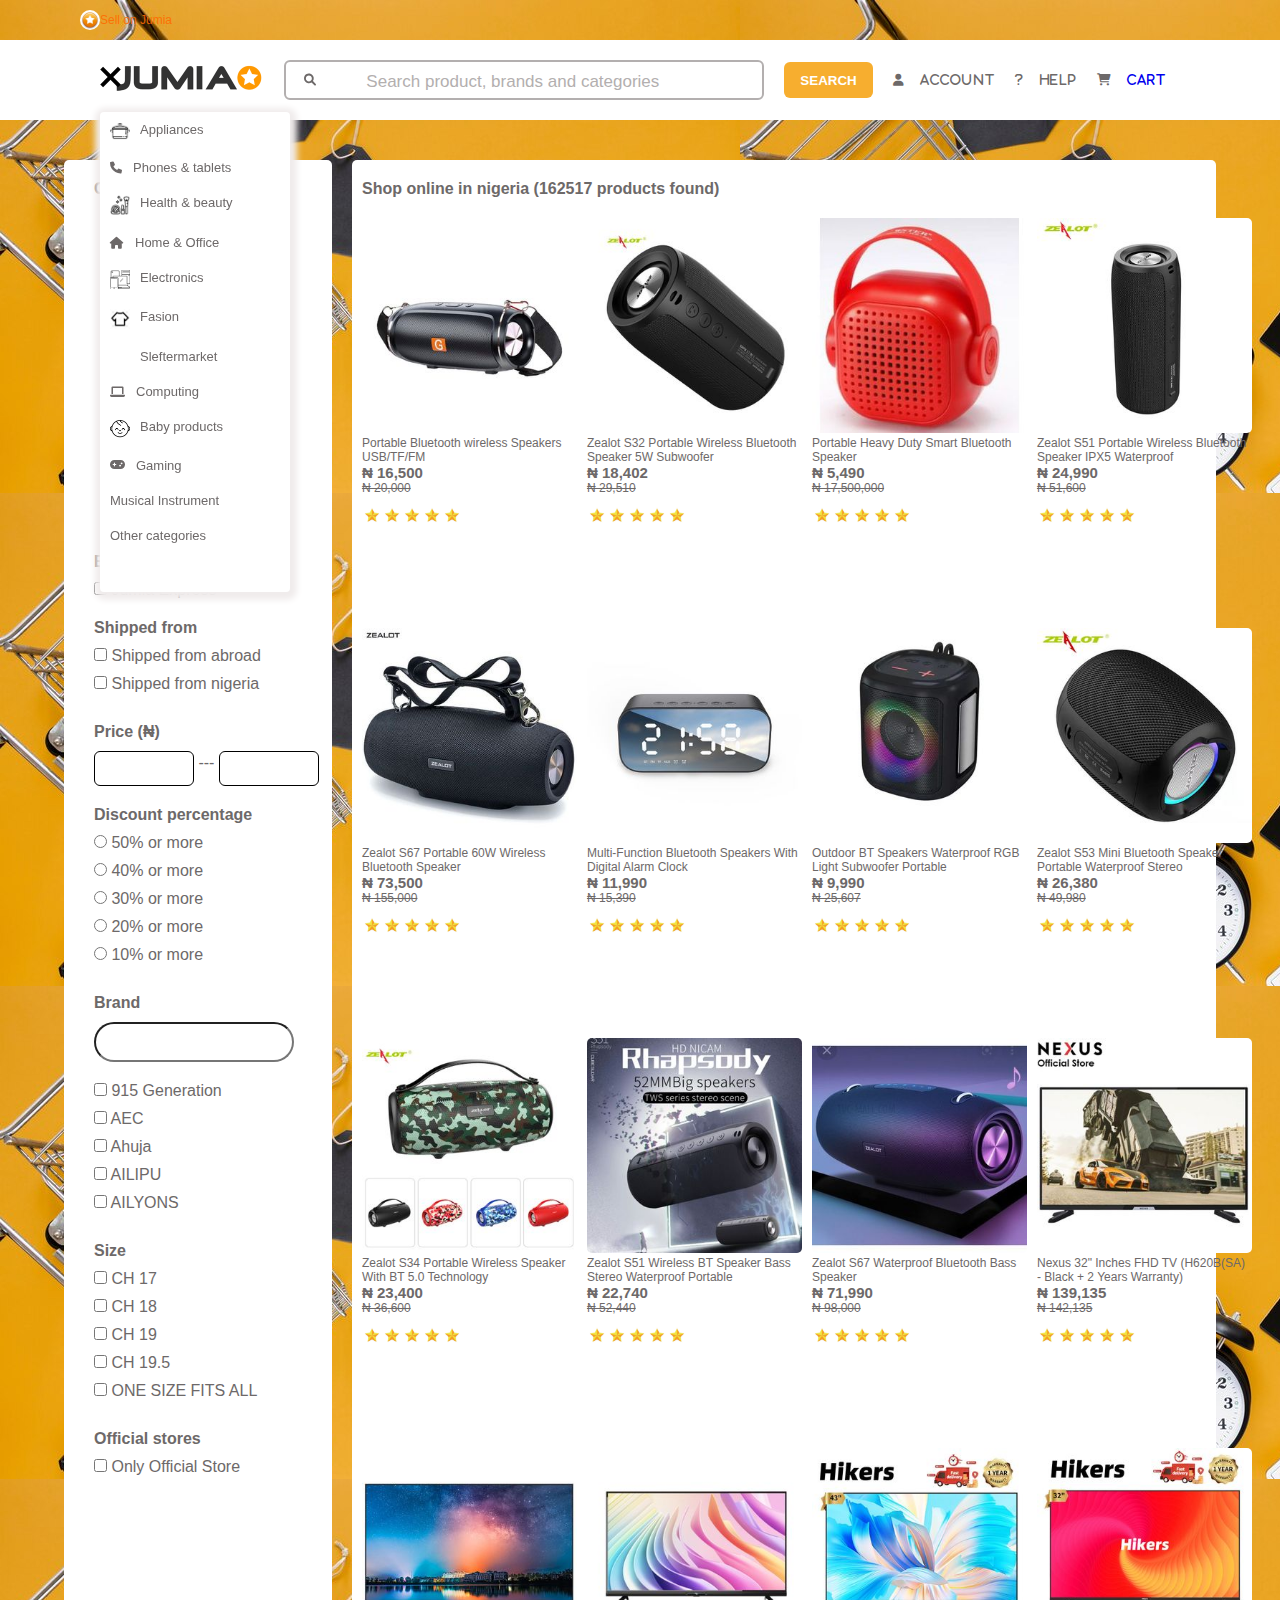
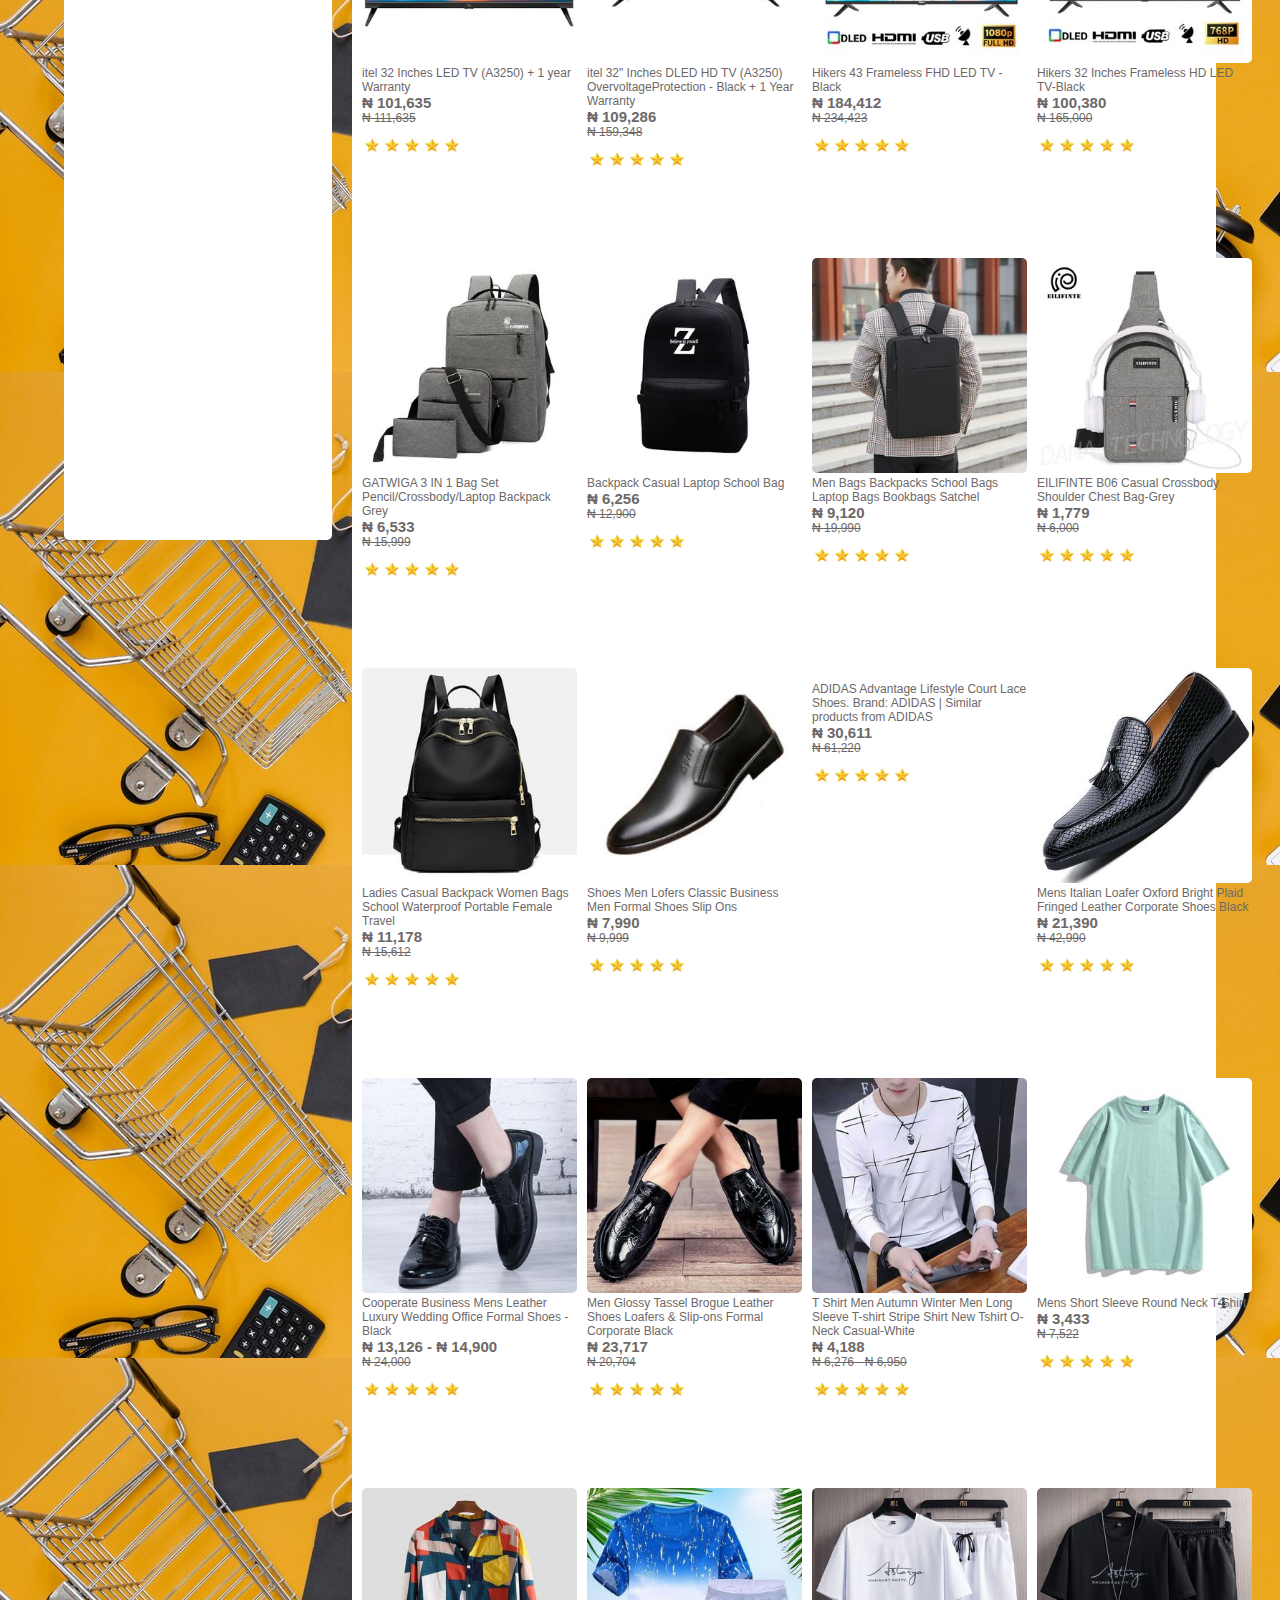
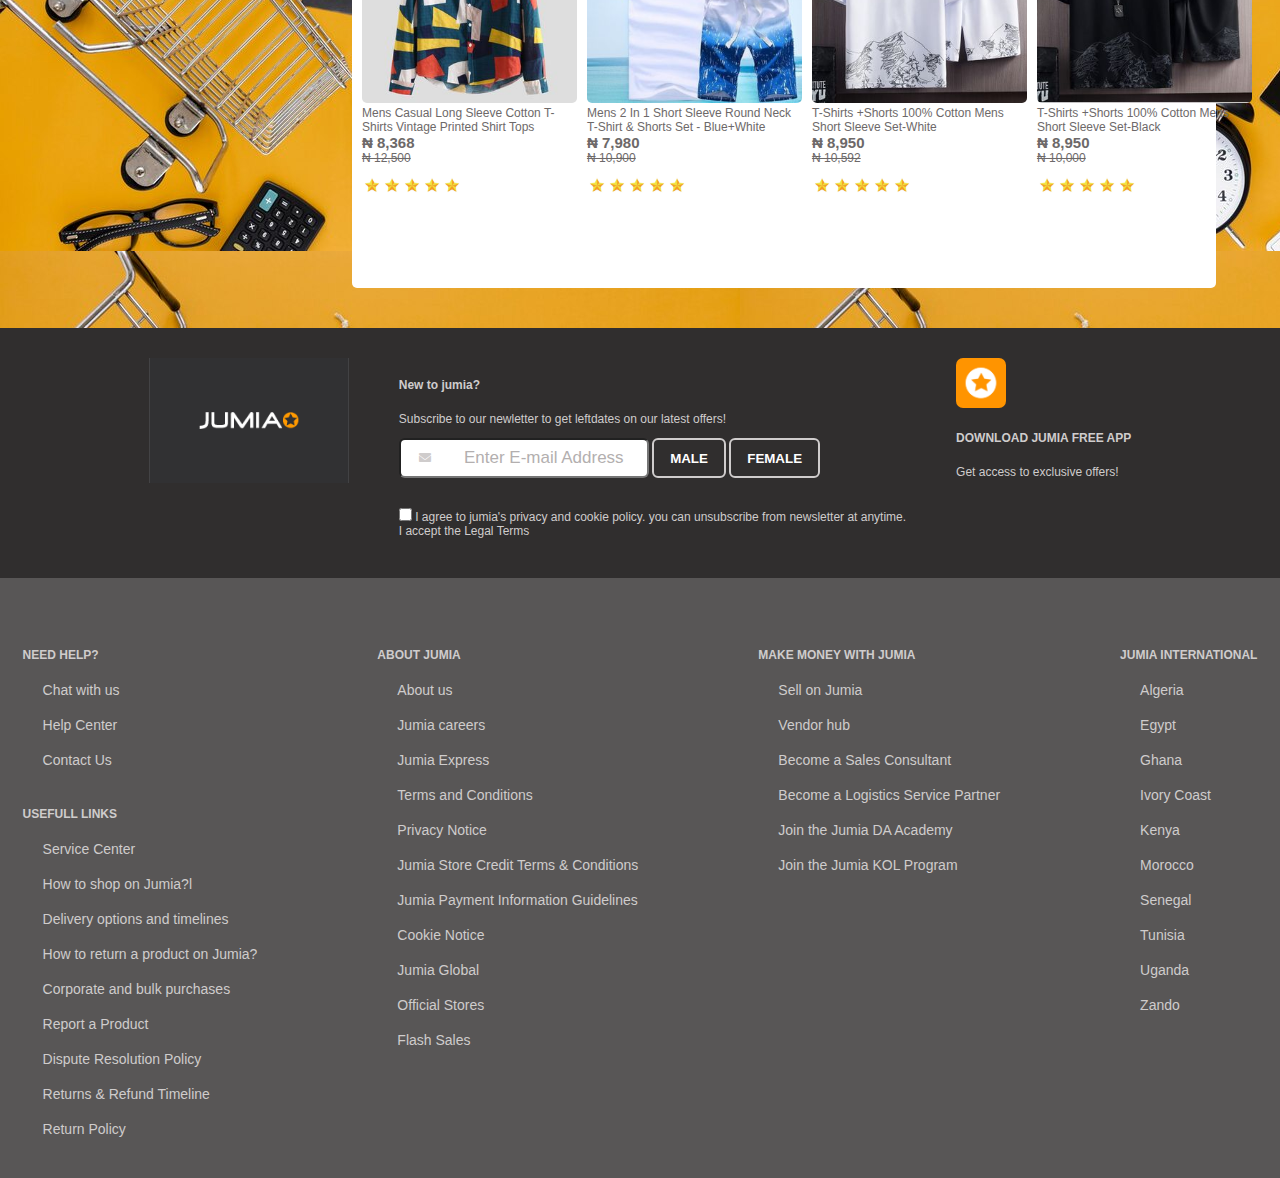
==== commit eee01644: "Render shop items dynamically from javascript" ====
--- a/HTML/index.html
+++ b/HTML/index.html
@@ -15,7 +15,7 @@
       <img class="star" src="/IMG/star.jpg" alt="" />
       <p>Sell on Jumia</p>
     </div>
-    <header data-aos="fade-left">
+    <header>
       <div class="active sidebar">
         <div class="toggle">
           <span></span>
@@ -80,17 +80,19 @@
         placeholder="Search product, brands and categories"
       />
       <button id="search-btn">SEARCH</button>
-      <div class="fa">
-        <i class="fa fa-user"></i>
-        <p>Account</p>
-      </div>
-      <div class="fa">
-        <i class="fa fa-question"></i>
-        <p>Help</p>
-      </div>
-      <div class="fa">
-        <i class="fa fa-shopping-cart"></i>
-        <p><a href="/HTML/cart.html">Cart</a></p>
+      <div class="fa-links">
+        <div class="fa">
+          <i class="fa fa-user"></i>
+          <p>Account</p>
+        </div>
+        <div class="fa">
+          <i class="fa fa-question"></i>
+          <p>Help</p>
+        </div>
+        <div class="fa">
+          <i class="fa fa-shopping-cart"></i>
+          <p><a href="/HTML/cart.html">Cart</a></p>
+        </div>
       </div>
     </header>
 
@@ -204,746 +206,8 @@
       <section class="section-2">
         <h4>Shop online in nigeria <span>(162517 products found)</span></h4>
 
-        <div class="products">
-          <div class="card">
-            <img src="/IMG/1.jpg" alt="" />
-            <div>
-              <p class="Item-name">
-                Portable Bluetooth Wireless Speakers USB/TF/FM
-              </p>
-              <h5 class="item-price">₦ 16,500</h5>
-              <p class="Item-old-price"><strike>₦ 20,000</strike></p>
-              <div class="stars">
-                <div><img src="/IMG/rate-star.jpg" alt="" /></div>
-                <div><img src="/IMG/rate-star.jpg" alt="" /></div>
-                <div><img src="/IMG/rate-star.jpg" alt="" /></div>
-                <div><img src="/IMG/rate-star.jpg" alt="" /></div>
-                <div><img src="/IMG/rate-star.jpg" alt="" /></div>
-              </div>
-              <button class="card-btn" data-target="item1">ADD TO CART</button>
-              <div class="cartItemNum" id="item1">
-                <button class="minus">-</button>
-                <span id="add1">1</span>
-                <button class="add" data-target="add1">+</button>
-              </div>
-            </div>
-          </div>
-          <div class="card">
-            <img src="/IMG/2.jpg" alt="" />
-            <div>
-              <p class="Item-name">
-                Zealot S32 Portable Wireless Bluetooth Speaker 5W Subwoofer
-              </p>
-              <h5 class="item-price">₦ 18,402</h5>
-              <p class="Item-old-price"><strike>₦ 29,510</strike></p>
-              <div class="stars">
-                <div><img src="/IMG/rate-star.jpg" alt="" /></div>
-                <div><img src="/IMG/rate-star.jpg" alt="" /></div>
-                <div><img src="/IMG/rate-star.jpg" alt="" /></div>
-                <div><img src="/IMG/rate-star.jpg" alt="" /></div>
-                <div><img src="/IMG/rate-star.jpg" alt="" /></div>
-              </div>
-              <button class="card-btn" data-target="item2">ADD TO CART</button>
-              <div class="cartItemNum" id="item2">
-                <button class="minus">-</button>
-                <span id="add2">1</span>
-                <button class="add" data-target="add2">+</button>
-              </div>
-            </div>
-          </div>
-          <div class="card">
-            <img src="/IMG/3.jpg" alt="" />
-            <div>
-              <p class="Item-name">
-                Portable Heavy Duty Smart Bluetooth Speaker
-              </p>
-              <h5 class="item-price">₦ 5,490</h5>
-              <p class="Item-old-price"><strike>₦ 17,500,000</strike></p>
-              <div class="stars">
-                <div><img src="/IMG/rate-star.jpg" alt="" /></div>
-                <div><img src="/IMG/rate-star.jpg" alt="" /></div>
-                <div><img src="/IMG/rate-star.jpg" alt="" /></div>
-                <div><img src="/IMG/rate-star.jpg" alt="" /></div>
-                <div><img src="/IMG/rate-star.jpg" alt="" /></div>
-              </div>
-              <button class="card-btn" data-target="item3">ADD TO CART</button>
-              <div class="cartItemNum" id="item3">
-                <button class="minus">-</button>
-                <span id="add3">1</span>
-                <button class="add" data-target="add3">+</button>
-              </div>
-            </div>
-          </div>
-          <div class="card">
-            <img src="/IMG/4.jpg" alt="" />
-            <div>
-              <p class="Item-name">
-                Zealot S51 Portable Wireless Bluetooth Speaker IPX5 Waterproof
-              </p>
-              <h5 class="item-price">₦ 24,990</h5>
-              <p class="Item-old-price"><strike>₦ 51,600</strike></p>
-              <div class="stars">
-                <div><img src="/IMG/rate-star.jpg" alt="" /></div>
-                <div><img src="/IMG/rate-star.jpg" alt="" /></div>
-                <div><img src="/IMG/rate-star.jpg" alt="" /></div>
-                <div><img src="/IMG/rate-star.jpg" alt="" /></div>
-                <div><img src="/IMG/rate-star.jpg" alt="" /></div>
-              </div>
-              <button class="card-btn" data-target="item4">ADD TO CART</button>
-              <div class="cartItemNum" id="item4">
-                <button class="minus">-</button>
-                <span id="add4">1</span>
-                <button class="add" data-target="add4">+</button>
-              </div>
-            </div>
-          </div>
-          <div class="card">
-            <img src="/IMG/5.jpg" alt="" />
-            <div>
-              <p class="Item-name">
-                Zealot S67 Portable 60W Wireless Bluetooth Speaker
-              </p>
-              <h5 class="item-price">₦ 73,500</h5>
-              <p class="Item-old-price"><strike>₦ 155,000</strike></p>
-              <div class="stars">
-                <div><img src="/IMG/rate-star.jpg" alt="" /></div>
-                <div><img src="/IMG/rate-star.jpg" alt="" /></div>
-                <div><img src="/IMG/rate-star.jpg" alt="" /></div>
-                <div><img src="/IMG/rate-star.jpg" alt="" /></div>
-                <div><img src="/IMG/rate-star.jpg" alt="" /></div>
-              </div>
-              <button class="card-btn" data-target="item5">ADD TO CART</button>
-              <div class="cartItemNum" id="item5">
-                <button class="minus">-</button>
-                <span id="add5">1</span>
-                <button class="add" data-target="add5">+</button>
-              </div>
-            </div>
-          </div>
-          <div class="card">
-            <img src="/IMG/6.jpg" alt="" />
-            <div>
-              <p class="Item-name">
-                Multi-Function Bluetooth Speakers With Digital Alarm Clock
-              </p>
-              <h5 class="item-price">₦ 11,990</h5>
-              <p class="Item-old-price"><strike>₦ 15,390</strike></p>
-              <div class="stars">
-                <div><img src="/IMG/rate-star.jpg" alt="" /></div>
-                <div><img src="/IMG/rate-star.jpg" alt="" /></div>
-                <div><img src="/IMG/rate-star.jpg" alt="" /></div>
-                <div><img src="/IMG/rate-star.jpg" alt="" /></div>
-                <div><img src="/IMG/rate-star.jpg" alt="" /></div>
-              </div>
-              <button class="card-btn" data-target="item6">ADD TO CART</button>
-              <div class="cartItemNum" id="item6">
-                <button class="minus">-</button>
-                <span id="add6">1</span>
-                <button class="add" data-target="add6">+</button>
-              </div>
-            </div>
-          </div>
-          <div class="card">
-            <img src="/IMG/7.jpg" alt="" />
-            <div>
-              <p class="Item-name">
-                Outdoor BT Speakers Waterproof RGB Light Subwoofer Portable
-              </p>
-              <h5 class="item-price">₦ 9,990</h5>
-              <p class="Item-old-price"><strike>₦ 25,607</strike></p>
-              <div class="stars">
-                <div><img src="/IMG/rate-star.jpg" alt="" /></div>
-                <div><img src="/IMG/rate-star.jpg" alt="" /></div>
-                <div><img src="/IMG/rate-star.jpg" alt="" /></div>
-                <div><img src="/IMG/rate-star.jpg" alt="" /></div>
-                <div><img src="/IMG/rate-star.jpg" alt="" /></div>
-              </div>
-              <button class="card-btn" data-target="item7">ADD TO CART</button>
-              <div class="cartItemNum" id="item7">
-                <button class="minus">-</button>
-                <span id="add7">1</span>
-                <button class="add" data-target="add7">+</button>
-              </div>
-            </div>
-          </div>
-          <div class="card">
-            <img src="/IMG/8.jpg" alt="" />
-            <div>
-              <p class="Item-name">
-                Zealot S53 Mini Bluetooth Speaker Portable Waterproof Stereo
-              </p>
-              <h5 class="item-price">₦ 26,380</h5>
-              <p class="Item-old-price"><strike>₦ 49,980</strike></p>
-              <div class="stars">
-                <div><img src="/IMG/rate-star.jpg" alt="" /></div>
-                <div><img src="/IMG/rate-star.jpg" alt="" /></div>
-                <div><img src="/IMG/rate-star.jpg" alt="" /></div>
-                <div><img src="/IMG/rate-star.jpg" alt="" /></div>
-                <div><img src="/IMG/rate-star.jpg" alt="" /></div>
-              </div>
-              <button class="card-btn" data-target="item8">ADD TO CART</button>
-              <div class="cartItemNum" id="item8">
-                <button class="minus">-</button>
-                <span id="add8">1</span>
-                <button class="add" data-target="add8">+</button>
-              </div>
-            </div>
-          </div>
-          <div class="card">
-            <img src="/IMG/9.jpg" alt="" />
-            <div>
-              <p class="Item-name">
-                Zealot S34 Portable Wireless Speaker With BT 5.0 Technology
-              </p>
-              <h5 class="item-price">₦ 23,400</h5>
-              <p class="Item-old-price"><strike>₦ 36,600</strike></p>
-              <div class="stars">
-                <div><img src="/IMG/rate-star.jpg" alt="" /></div>
-                <div><img src="/IMG/rate-star.jpg" alt="" /></div>
-                <div><img src="/IMG/rate-star.jpg" alt="" /></div>
-                <div><img src="/IMG/rate-star.jpg" alt="" /></div>
-                <div><img src="/IMG/rate-star.jpg" alt="" /></div>
-              </div>
-              <button class="card-btn" data-target="item9">ADD TO CART</button>
-              <div class="cartItemNum" id="item9">
-                <button class="minus">-</button>
-                <span id="add9">1</span>
-                <button class="add" data-target="add9">+</button>
-              </div>
-            </div>
-          </div>
-          <div class="card">
-            <img src="/IMG/10.jpg" alt="" />
-            <div>
-              <p class="Item-name">
-                Zealot S51 Wireless BT Speaker Bass Stereo Waterproof Portable
-              </p>
-              <h5 class="item-price">₦ 22,740</h5>
-              <p class="Item-old-price"><strike>₦ 52,440</strike></p>
-              <div class="stars">
-                <div><img src="/IMG/rate-star.jpg" alt="" /></div>
-                <div><img src="/IMG/rate-star.jpg" alt="" /></div>
-                <div><img src="/IMG/rate-star.jpg" alt="" /></div>
-                <div><img src="/IMG/rate-star.jpg" alt="" /></div>
-                <div><img src="/IMG/rate-star.jpg" alt="" /></div>
-              </div>
-              <button class="card-btn" data-target="item10">ADD TO CART</button>
-              <div class="cartItemNum" id="item10">
-                <button class="minus">-</button>
-                <span id="add10">1</span>
-                <button class="add" data-target="add10">+</button>
-              </div>
-            </div>
-          </div>
-          <div class="card">
-            <img src="/IMG/11.jpg" alt="" />
-            <div>
-              <p class="Item-name">
-                Zealot S67 Waterproof Bluetooth Bass Speaker
-              </p>
-              <h5 class="item-price">₦ 71,990</h5>
-              <p class="Item-old-price"><strike>₦ 98,000</strike></p>
-              <div class="stars">
-                <div><img src="/IMG/rate-star.jpg" alt="" /></div>
-                <div><img src="/IMG/rate-star.jpg" alt="" /></div>
-                <div><img src="/IMG/rate-star.jpg" alt="" /></div>
-                <div><img src="/IMG/rate-star.jpg" alt="" /></div>
-                <div><img src="/IMG/rate-star.jpg" alt="" /></div>
-              </div>
-            </div>
-            <button class="card-btn" data-target="item11">ADD TO CART</button>
-            <div class="cartItemNum" id="item11">
-              <button class="minus">-</button>
-              <span id="add11">1</span>
-              <button class="add" data-target="add11">+</button>
-            </div>
-          </div>
-          <div class="card">
-            <img src="/IMG/tv-1.jpg" alt="" />
-            <div>
-              <p class="Item-name">
-                Nexus 32" Inches FHD TV (H620B(SA) - Black + 2 Years Warranty)
-              </p>
-              <h5 class="item-price">₦ 139,135</h5>
-              <p class="Item-old-price"><strike>₦ 142,135</strike></p>
-              <div class="stars">
-                <div><img src="/IMG/rate-star.jpg" alt="" /></div>
-                <div><img src="/IMG/rate-star.jpg" alt="" /></div>
-                <div><img src="/IMG/rate-star.jpg" alt="" /></div>
-                <div><img src="/IMG/rate-star.jpg" alt="" /></div>
-                <div><img src="/IMG/rate-star.jpg" alt="" /></div>
-              </div>
-            </div>
-            <button class="card-btn" data-target="item12">ADD TO CART</button>
-            <div class="cartItemNum" id="item12">
-              <button class="minus">-</button>
-              <span id="add12"></span>
-              <button class="add" data-target="add12">+</button>
-            </div>
-          </div>
-          <div class="card">
-            <img src="/IMG/tv-2.jpg" alt="" />
-            <div>
-              <p class="Item-name">
-                itel 32 Inches LED TV (A3250) + 1 year Warranty
-              </p>
-              <h5 class="item-price">₦ 101,635</h5>
-              <p class="Item-old-price"><strike>₦ 111,635</strike></p>
-              <div class="stars">
-                <div><img src="/IMG/rate-star.jpg" alt="" /></div>
-                <div><img src="/IMG/rate-star.jpg" alt="" /></div>
-                <div><img src="/IMG/rate-star.jpg" alt="" /></div>
-                <div><img src="/IMG/rate-star.jpg" alt="" /></div>
-                <div><img src="/IMG/rate-star.jpg" alt="" /></div>
-              </div>
-            </div>
-            <button class="card-btn" data-target="item12">ADD TO CART</button>
-            <div class="cartItemNum" id="item13">
-              <button class="minus">-</button>
-              <span id="add13"></span>
-              <button class="add" data-target="add13">+</button>
-            </div>
-          </div>
-          <div class="card">
-            <img src="/IMG/tv-3.jpg" alt="" />
-            <div>
-              <p class="Item-name">
-                itel 32" Inches DLED HD TV (A3250) Overvoltage Protection -
-                Black + 1 Year Warranty
-              </p>
-              <h5 class="item-price">₦ 109,286</h5>
-              <p class="Item-old-price"><strike>₦ 159,348</strike></p>
-              <div class="stars">
-                <div><img src="/IMG/rate-star.jpg" alt="" /></div>
-                <div><img src="/IMG/rate-star.jpg" alt="" /></div>
-                <div><img src="/IMG/rate-star.jpg" alt="" /></div>
-                <div><img src="/IMG/rate-star.jpg" alt="" /></div>
-                <div><img src="/IMG/rate-star.jpg" alt="" /></div>
-              </div>
-            </div>
-            <button class="card-btn" data-target="item12">ADD TO CART</button>
-            <div class="cartItemNum" id="item14">
-              <button class="minus">-</button>
-              <span id="add14"></span>
-              <button class="add" data-target="add14">+</button>
-            </div>
-          </div>
-          <div class="card">
-            <img src="/IMG/tv-4.jpg" alt="" />
-            <div>
-              <p class="Item-name">Hikers 43'' Frameless FHD LED TV - Black</p>
-              <h5 class="item-price">₦ 184,412</h5>
-              <p class="Item-old-price"><strike>₦ 234,423</strike></p>
-              <div class="stars">
-                <div><img src="/IMG/rate-star.jpg" alt="" /></div>
-                <div><img src="/IMG/rate-star.jpg" alt="" /></div>
-                <div><img src="/IMG/rate-star.jpg" alt="" /></div>
-                <div><img src="/IMG/rate-star.jpg" alt="" /></div>
-                <div><img src="/IMG/rate-star.jpg" alt="" /></div>
-              </div>
-            </div>
-            <button class="card-btn" data-target="item12">ADD TO CART</button>
-            <div class="cartItemNum" id="item15">
-              <button class="minus">-</button>
-              <span id="add15"></span>
-              <button class="add" data-target="add15">+</button>
-            </div>
-          </div>
-          <div class="card">
-            <img src="/IMG/tv-5.jpg" alt="" />
-            <div>
-              <p class="Item-name">
-                Hikers 32'' Inches Frameless HD LED TV-Black
-              </p>
-              <h5 class="item-price">₦ 100,380</h5>
-              <p class="Item-old-price"><strike>₦ 165,000</strike></p>
-              <div class="stars">
-                <div><img src="/IMG/rate-star.jpg" alt="" /></div>
-                <div><img src="/IMG/rate-star.jpg" alt="" /></div>
-                <div><img src="/IMG/rate-star.jpg" alt="" /></div>
-                <div><img src="/IMG/rate-star.jpg" alt="" /></div>
-                <div><img src="/IMG/rate-star.jpg" alt="" /></div>
-              </div>
-            </div>
-            <button class="card-btn" data-target="item12">ADD TO CART</button>
-            <div class="cartItemNum" id="item16">
-              <button class="minus">-</button>
-              <span id="add16"></span>
-              <button class="add" data-target="add16">+</button>
-            </div>
-          </div>
-          <div class="card">
-            <img src="/IMG/bag-1.jpg" alt="" />
-            <div>
-              <p class="Item-name">
-                GATWIGA 3 IN 1 Bag Set Pencil/Crossbody/Laptop Backpack Grey
-              </p>
-              <h5 class="item-price">₦ 6,533</h5>
-              <p class="Item-old-price"><strike>₦ 15,999</strike></p>
-              <div class="stars">
-                <div><img src="/IMG/rate-star.jpg" alt="" /></div>
-                <div><img src="/IMG/rate-star.jpg" alt="" /></div>
-                <div><img src="/IMG/rate-star.jpg" alt="" /></div>
-                <div><img src="/IMG/rate-star.jpg" alt="" /></div>
-                <div><img src="/IMG/rate-star.jpg" alt="" /></div>
-              </div>
-            </div>
-            <button class="card-btn" data-target="item12">ADD TO CART</button>
-            <div class="cartItemNum" id="item17">
-              <button class="minus">-</button>
-              <span id="add17"></span>
-              <button class="add" data-target="add17">+</button>
-            </div>
-          </div>
-          <div class="card">
-            <img src="/IMG/bag-2.jpg" alt="" />
-            <div>
-              <p class="Item-name">Backpack Casual Laptop School Bag</p>
-              <h5 class="item-price">₦ 6,256</h5>
-              <p class="Item-old-price"><strike>₦ 12,900</strike></p>
-              <div class="stars">
-                <div><img src="/IMG/rate-star.jpg" alt="" /></div>
-                <div><img src="/IMG/rate-star.jpg" alt="" /></div>
-                <div><img src="/IMG/rate-star.jpg" alt="" /></div>
-                <div><img src="/IMG/rate-star.jpg" alt="" /></div>
-                <div><img src="/IMG/rate-star.jpg" alt="" /></div>
-              </div>
-            </div>
-            <button class="card-btn" data-target="item12">ADD TO CART</button>
-            <div class="cartItemNum" id="item18">
-              <button class="minus">-</button>
-              <span id="add18"></span>
-              <button class="add" data-target="add18">+</button>
-            </div>
-          </div>
-          <div class="card">
-            <img src="/IMG/bag-3.jpg" alt="" />
-            <div>
-              <p class="Item-name">
-                Men Bags Backpacks School Bags Laptop Bags Bookbags Satchel
-              </p>
-              <h5 class="item-price">₦ 9,120</h5>
-              <p class="Item-old-price"><strike>₦ 19,990</strike></p>
-              <div class="stars">
-                <div><img src="/IMG/rate-star.jpg" alt="" /></div>
-                <div><img src="/IMG/rate-star.jpg" alt="" /></div>
-                <div><img src="/IMG/rate-star.jpg" alt="" /></div>
-                <div><img src="/IMG/rate-star.jpg" alt="" /></div>
-                <div><img src="/IMG/rate-star.jpg" alt="" /></div>
-              </div>
-            </div>
-            <button class="card-btn" data-target="item12">ADD TO CART</button>
-            <div class="cartItemNum" id="item19">
-              <button class="minus">-</button>
-              <span id="add19"></span>
-              <button class="add" data-target="add19">+</button>
-            </div>
-          </div>
-          <div class="card">
-            <img src="/IMG/bag-4.jpg" alt="" />
-            <div>
-              <p class="Item-name">
-                EILIFINTE B06 Casual Crossbody Shoulder Chest Bag-Grey
-              </p>
-              <h5 class="item-price">₦ 1,779</h5>
-              <p class="Item-old-price"><strike>₦ 6,000</strike></p>
-              <div class="stars">
-                <div><img src="/IMG/rate-star.jpg" alt="" /></div>
-                <div><img src="/IMG/rate-star.jpg" alt="" /></div>
-                <div><img src="/IMG/rate-star.jpg" alt="" /></div>
-                <div><img src="/IMG/rate-star.jpg" alt="" /></div>
-                <div><img src="/IMG/rate-star.jpg" alt="" /></div>
-              </div>
-            </div>
-            <button class="card-btn" data-target="item12">ADD TO CART</button>
-            <div class="cartItemNum" id="item20">
-              <button class="minus">-</button>
-              <span id="add20"></span>
-              <button class="add" data-target="add20">+</button>
-            </div>
-          </div>
-          <div class="card">
-            <img src="/IMG/bag-5.jpg" alt="" />
-            <div>
-              <p class="Item-name">
-                Ladies Casual Backpack Women Bags School Waterproof Portable
-                Female Travel
-              </p>
-              <h5 class="item-price">₦ 11,178</h5>
-              <p class="Item-old-price"><strike>₦ 15,612</strike></p>
-              <div class="stars">
-                <div><img src="/IMG/rate-star.jpg" alt="" /></div>
-                <div><img src="/IMG/rate-star.jpg" alt="" /></div>
-                <div><img src="/IMG/rate-star.jpg" alt="" /></div>
-                <div><img src="/IMG/rate-star.jpg" alt="" /></div>
-                <div><img src="/IMG/rate-star.jpg" alt="" /></div>
-              </div>
-            </div>
-            <button class="card-btn" data-target="item12">ADD TO CART</button>
-            <div class="cartItemNum" id="item21">
-              <button class="minus">-</button>
-              <span id="add21"></span>
-              <button class="add" data-target="add21">+</button>
-            </div>
-          </div>
-          <div class="card">
-            <img src="/IMG/shoe-1.jpg" alt="" />
-            <div>
-              <p class="Item-name">
-                Shoes Men Lofers Classic Business Men Formal Shoes Slip Ons
-              </p>
-              <h5 class="item-price">₦ 7,990</h5>
-              <p class="Item-old-price"><strike>₦ 9,999</strike></p>
-              <div class="stars">
-                <div><img src="/IMG/rate-star.jpg" alt="" /></div>
-                <div><img src="/IMG/rate-star.jpg" alt="" /></div>
-                <div><img src="/IMG/rate-star.jpg" alt="" /></div>
-                <div><img src="/IMG/rate-star.jpg" alt="" /></div>
-                <div><img src="/IMG/rate-star.jpg" alt="" /></div>
-              </div>
-            </div>
-            <button class="card-btn" data-target="item22">ADD TO CART</button>
-            <div class="cartItemNum" id="item22">
-              <button class="minus">-</button>
-              <span id="add22"></span>
-              <button class="add" data-target="add22">+</button>
-            </div>
-          </div>
-          <div class="card">
-            <img src="/IMG/shoe-2.jpg" alt="" />
-            <div>
-              <p class="Item-name">
-                ADIDAS Advantage Lifestyle Court Lace Shoes. Brand: ADIDAS |
-                Similar products from ADIDAS
-              </p>
-              <h5 class="item-price">₦ 30,611</h5>
-              <p class="Item-old-price"><strike>₦ 61,220</strike></p>
-              <div class="stars">
-                <div><img src="/IMG/rate-star.jpg" alt="" /></div>
-                <div><img src="/IMG/rate-star.jpg" alt="" /></div>
-                <div><img src="/IMG/rate-star.jpg" alt="" /></div>
-                <div><img src="/IMG/rate-star.jpg" alt="" /></div>
-                <div><img src="/IMG/rate-star.jpg" alt="" /></div>
-              </div>
-            </div>
-            <button class="card-btn" data-target="item12">ADD TO CART</button>
-            <div class="cartItemNum" id="item23">
-              <button class="minus">-</button>
-              <span id="add23"></span>
-              <button class="add" data-target="add23">+</button>
-            </div>
-          </div>
-          <div class="card">
-            <img src="/IMG/shoe-3.jpg" alt="" />
-            <div>
-              <p class="Item-name">
-                Men's Italian Loafer Oxford Bright Plaid Fringed Leather
-                Corporate Shoes Black
-              </p>
-              <h5 class="item-price">₦ 21,390</h5>
-              <p class="Item-old-price"><strike>₦ 42,990</strike></p>
-              <div class="stars">
-                <div><img src="/IMG/rate-star.jpg" alt="" /></div>
-                <div><img src="/IMG/rate-star.jpg" alt="" /></div>
-                <div><img src="/IMG/rate-star.jpg" alt="" /></div>
-                <div><img src="/IMG/rate-star.jpg" alt="" /></div>
-                <div><img src="/IMG/rate-star.jpg" alt="" /></div>
-              </div>
-            </div>
-            <button class="card-btn" data-target="item12">ADD TO CART</button>
-            <div class="cartItemNum" id="item24">
-              <button class="minus">-</button>
-              <span id="add24"></span>
-              <button class="add" data-target="add24">+</button>
-            </div>
-          </div>
-          <div class="card">
-            <img src="/IMG/shoe-4.jpg" alt="" />
-            <div>
-              <p class="Item-name">
-                Cooperate Business Men's Leather Luxury Wedding Office Formal
-                Shoes - Black
-              </p>
-              <h5 class="item-price">₦ 13,126 - ₦ 14,900</h5>
-              <p class="Item-old-price"><strike>₦ 24,000</strike></p>
-              <div class="stars">
-                <div><img src="/IMG/rate-star.jpg" alt="" /></div>
-                <div><img src="/IMG/rate-star.jpg" alt="" /></div>
-                <div><img src="/IMG/rate-star.jpg" alt="" /></div>
-                <div><img src="/IMG/rate-star.jpg" alt="" /></div>
-                <div><img src="/IMG/rate-star.jpg" alt="" /></div>
-              </div>
-            </div>
-            <button class="card-btn" data-target="item12">ADD TO CART</button>
-            <div class="cartItemNum" id="item25">
-              <button class="minus">-</button>
-              <span id="add25"></span>
-              <button class="add" data-target="add25">+</button>
-            </div>
-          </div>
-          <div class="card">
-            <img src="/IMG/shoe-5.jpg" alt="" />
-            <div>
-              <p class="Item-name">
-                Men Glossy Tassel Brogue Leather Shoes Loafers & Slip-ons Formal
-                Corporate Black
-              </p>
-              <h5 class="item-price">₦ 23,717</h5>
-              <p class="Item-old-price"><strike>₦ 20,704</strike></p>
-              <div class="stars">
-                <div><img src="/IMG/rate-star.jpg" alt="" /></div>
-                <div><img src="/IMG/rate-star.jpg" alt="" /></div>
-                <div><img src="/IMG/rate-star.jpg" alt="" /></div>
-                <div><img src="/IMG/rate-star.jpg" alt="" /></div>
-                <div><img src="/IMG/rate-star.jpg" alt="" /></div>
-              </div>
-            </div>
-            <button class="card-btn" data-target="item26">ADD TO CART</button>
-            <div class="cartItemNum" id="item26">
-              <button class="minus">-</button>
-              <span id="add26"></span>
-              <button class="add" data-target="add26">+</button>
-            </div>
-          </div>
-          <div class="card">
-            <img src="/IMG/shirt-1.jpg" alt="" />
-            <div>
-              <p class="Item-name">
-                T Shirt Men Autumn Winter Men Long Sleeve T-shirt Stripe Shirt
-                New Tshirt O-Neck Casual-White
-              </p>
-              <h5 class="item-price">₦ 4,188</h5>
-              <p class="Item-old-price"><strike>₦ 6,276 - ₦ 6,950</strike></p>
-              <div class="stars">
-                <div><img src="/IMG/rate-star.jpg" alt="" /></div>
-                <div><img src="/IMG/rate-star.jpg" alt="" /></div>
-                <div><img src="/IMG/rate-star.jpg" alt="" /></div>
-                <div><img src="/IMG/rate-star.jpg" alt="" /></div>
-                <div><img src="/IMG/rate-star.jpg" alt="" /></div>
-              </div>
-            </div>
-            <button class="card-btn" data-target="item27">ADD TO CART</button>
-            <div class="cartItemNum" id="item27">
-              <button class="minus">-</button>
-              <span id="add27"></span>
-              <button class="add" data-target="add27">+</button>
-            </div>
-          </div>
-          <div class="card">
-            <img src="/IMG/shirt-2.jpg" alt="" />
-            <div>
-              <p class="Item-name">Mens Short Sleeve Round Neck T-Shirt</p>
-              <h5 class="item-price">₦ 3,433</h5>
-              <p class="Item-old-price"><strike>₦ 7,522</strike></p>
-              <div class="stars">
-                <div><img src="/IMG/rate-star.jpg" alt="" /></div>
-                <div><img src="/IMG/rate-star.jpg" alt="" /></div>
-                <div><img src="/IMG/rate-star.jpg" alt="" /></div>
-                <div><img src="/IMG/rate-star.jpg" alt="" /></div>
-                <div><img src="/IMG/rate-star.jpg" alt="" /></div>
-              </div>
-            </div>
-            <button class="card-btn" data-target="item28">ADD TO CART</button>
-            <div class="cartItemNum" id="item28">
-              <button class="minus">-</button>
-              <span id="add28"></span>
-              <button class="add" data-target="add28">+</button>
-            </div>
-          </div>
-          <div class="card">
-            <img src="/IMG/shirt-3.jpg" alt="" />
-            <div>
-              <p class="Item-name">
-                Men's Casual Long Sleeve Cotton T-Shirts Vintage Printed Shirt
-                Tops
-              </p>
-              <h5 class="item-price">₦ 8,368</h5>
-              <p class="Item-old-price"><strike>₦ 12,500</strike></p>
-              <div class="stars">
-                <div><img src="/IMG/rate-star.jpg" alt="" /></div>
-                <div><img src="/IMG/rate-star.jpg" alt="" /></div>
-                <div><img src="/IMG/rate-star.jpg" alt="" /></div>
-                <div><img src="/IMG/rate-star.jpg" alt="" /></div>
-                <div><img src="/IMG/rate-star.jpg" alt="" /></div>
-              </div>
-            </div>
-            <button class="card-btn" data-target="item12">ADD TO CART</button>
-            <div class="cartItemNum" id="item29">
-              <button class="minus">-</button>
-              <span id="add29"></span>
-              <button class="add" data-target="add29">+</button>
-            </div>
-          </div>
-          <div class="card">
-            <img src="/IMG/shirt-4.jpg" alt="" />
-            <div>
-              <p class="Item-name">
-                Men's 2 In 1 Short Sleeve Round Neck T-Shirt & Shorts Set -
-                Blue+White
-              </p>
-              <h5 class="item-price">₦ 7,980</h5>
-              <p class="Item-old-price"><strike>₦ 0,900</strike></p>
-              <div class="stars">
-                <div><img src="/IMG/rate-star.jpg" alt="" /></div>
-                <div><img src="/IMG/rate-star.jpg" alt="" /></div>
-                <div><img src="/IMG/rate-star.jpg" alt="" /></div>
-                <div><img src="/IMG/rate-star.jpg" alt="" /></div>
-                <div><img src="/IMG/rate-star.jpg" alt="" /></div>
-              </div>
-            </div>
-            <button class="card-btn" data-target="item30">ADD TO CART</button>
-            <div class="cartItemNum" id="item30">
-              <button class="minus">-</button>
-              <span id="add30"></span>
-              <button class="add" data-target="add30">+</button>
-            </div>
-          </div>
-          <div class="card">
-            <img src="/IMG/shirt-5.jpg" alt="" />
-            <div>
-              <p class="Item-name">
-                T-Shirts +Shorts 100% Cotton Men's Short Sleeve Set-White
-              </p>
-              <h5 class="item-price">₦ 8,950</h5>
-              <p class="Item-old-price"><strike>₦ 10,592</strike></p>
-              <div class="stars">
-                <div><img src="/IMG/rate-star.jpg" alt="" /></div>
-                <div><img src="/IMG/rate-star.jpg" alt="" /></div>
-                <div><img src="/IMG/rate-star.jpg" alt="" /></div>
-                <div><img src="/IMG/rate-star.jpg" alt="" /></div>
-                <div><img src="/IMG/rate-star.jpg" alt="" /></div>
-              </div>
-            </div>
-            <button class="card-btn" data-target="item31">ADD TO CART</button>
-            <div class="cartItemNum" id="item31">
-              <button class="minus">-</button>
-              <span id="add31"></span>
-              <button class="add" data-target="add31">+</button>
-            </div>
-          </div>
-          <div class="card">
-            <img src="/IMG/shirt-6.jpg" alt="" />
-            <div>
-              <p class="Item-name">
-                T-Shirts +Shorts 100% Cotton Men's Short Sleeve Set-Black
-              </p>
-              <h5 class="item-price">₦ 8,950</h5>
-              <p class="Item-old-price"><strike>₦ 10,000</strike></p>
-              <div class="stars">
-                <div><img src="/IMG/rate-star.jpg" alt="" /></div>
-                <div><img src="/IMG/rate-star.jpg" alt="" /></div>
-                <div><img src="/IMG/rate-star.jpg" alt="" /></div>
-                <div><img src="/IMG/rate-star.jpg" alt="" /></div>
-                <div><img src="/IMG/rate-star.jpg" alt="" /></div>
-              </div>
-            </div>
-            <button class="card-btn" data-target="item32">ADD TO CART</button>
-            <div class="cartItemNum" id="item32">
-              <button class="minus">-</button>
-              <span id="add32"></span>
-              <button class="add" data-target="add32">+</button>
-            </div>
-          </div>
+        <div class="products js-grid-container">
+          
         </div>
       </section>
     </main>
--- a/CSS/styles.css
+++ b/CSS/styles.css
@@ -11,6 +11,7 @@
 body {
   font-size: 1.6rem;
   background-color:  #ebebcf;
+  background-image: url(/IMG/cover-bg.jpg);
   font-family: sans-serif;
   color: hsl(0, 2%, 42%);
 }
@@ -93,11 +94,18 @@
 button {
   padding: 0.8em 1.2em;
   border: none;
-  background-color: #000080;
+  background-color: #f6a415e3;
   border-radius: 0.6rem;
   font-weight: 900;
   color: #fff;
   cursor: pointer;
+}
+
+.fa-links {
+  display: flex;
+  align-items: center;
+  justify-content: end;
+  gap: 2rem;
 }
 
 .fa-search {
@@ -129,6 +137,7 @@
 }
 
 .section-1 {
+  border-radius: 5px;
   margin-top: 4rem;
   background-color: #fff;
   width: 25%;
@@ -175,6 +184,7 @@
   background-color: #fff;
   width: 75%;
   padding-inline: 1rem;
+  border-radius: 5px;
 }
 
 .products {
@@ -185,6 +195,7 @@
 
 .card img {
   width: 100%;
+  border-radius: 5px;
 }
 
 .card {
@@ -378,4 +389,830 @@
 
 a {
   text-decoration: none;
+}
+
+
+@media only screen and (min-width: 320px) and (max-width: 419px) {
+  /* Header Styles */
+  
+  header {
+    gap: 7rem;
+    margin-top: 1rem;
+    height: 8rem;
+    top: 0;
+    padding-left: 4rem;
+  }
+  
+  .logo img {
+    width: 13rem;
+  }
+  
+  .header-input {
+    display: none;
+  }
+  
+  button {
+    display: none;
+  }
+
+  .fa p {
+    display: none;
+  }
+  
+  .fa-search {
+    position: absolute;
+    transform: translateX(-33rem);
+  }
+  
+  .fa {
+    display: flex !important;
+    letter-spacing: 1px;
+    cursor: pointer;
+    gap: 1.5rem;
+    align-items: center;
+    font-size: 2rem;
+  }
+  
+  /* Body Styles */
+  
+  main {
+    width: 90%;
+  }
+  
+  .section-1 {
+    display: none !important;
+  }
+  
+  .body-input {
+    width: 10rem;
+    height: 3.5rem;
+    border-radius: 0.6rem;
+    border: 1px solid black;
+  }
+  
+  .brand-search {
+    width: 20rem;
+    height: 4rem;
+    border-radius: 5rem;
+    margin-bottom: 2rem;
+    font-size: 1.8rem;
+    padding-left: 2rem;
+  }
+  
+  .section-2 {
+    margin-top: 1rem;
+    background-color: transparent;
+    width: 100%;
+    padding-inline: 1rem;
+  }
+  
+  .products {
+    display: grid;
+    grid-template-columns: repeat(2, 160px);
+    gap: 1.5rem;
+    place-content: center;
+  }
+  
+  .card {
+    font-size: 1.5rem;
+    height: 32rem;
+    background-color: #fff;
+    padding-inline: 1rem;
+    border-radius: 1rem;
+  }
+  
+  .card-btn {
+    width: 14rem;
+    margin-top: 0rem;
+    display: flex;
+  } 
+  
+  .cartItemNum {
+      display: none;
+      justify-content: center;
+      gap: 2rem;
+  }
+
+  .cartItemNum button {
+    display: flex;
+  }
+  
+  .minus + span {
+    text-align: center;
+      padding-inline: 1rem;
+      font-weight: 900;
+      font-size: 1.8rem;
+  }
+  
+  .card:hover {
+      .card-btn {
+          display: flex;
+      }
+  }
+  
+  .sidebar {
+      margin-left: 10px;
+      height: 100vh;
+      width: 250px;
+      position: fixed;
+      top: 5.2rem;
+      left: 0px;
+      transition: all 500ms ease-in-out;
+    }
+  
+    .links {
+      visibility: hidden;
+      margin-left: 9rem;
+    }
+    
+    .toggle {
+      position: absolute;
+      left: 1%;
+      width: 2.5rem
+    }
+  
+  .stars {
+      padding-top: 0.5rem;
+  }
+  
+  
+  /* FOOSTER STYLES */
+  
+  footer {
+    margin-top: 4rem;
+    color: #cfcccc;
+    font-size: 1.2rem;
+  }
+  
+  .section1 {
+  display: flex;
+  align-items: start;
+  justify-content: center;
+  gap: 5rem;
+  background-color: #302e2e;
+  height: 25rem;
+  padding-top: 3rem;
+  }
+  
+  h4 {
+    padding-bottom: 1rem;
+  }
+  
+  .section1 > img {
+  width: 20rem !important;
+  }
+  
+  .section-1-flex > img {
+  width: 5rem;
+  border-radius: 0.7rem;
+  }
+  
+  .section1-flex {
+  display: flex;
+  align-items: center;
+  gap: 1.5rem;
+  }
+  
+  #footer-input {
+    width: 25rem;
+    height: 4rem;
+    border-radius: 0.6rem;
+    text-align: center;
+  }
+  
+  .fa-envelope {
+    transform: translate(2rem, 2.6rem);
+  }
+  
+  footer * button {
+    background-color: transparent;
+    border: 2px solid #cfcccc;
+    margin-bottom: 3rem;
+  }
+  
+  .section1 + section {
+    background-color: #585656;
+    height: 60rem;
+  }
+  
+  .section2 > div {
+    display: flex;
+    justify-content: center;
+    gap: 12rem;
+    padding-top: 5rem;
+  }
+  
+  ul li {
+    list-style: none;
+    padding-bottom: 1rem;
+  }
+  
+  h4 {
+    padding-bottom: 2rem;
+  }
+  
+  .h4 {
+    padding-block: 2rem;
+  }
+  
+  
+  a {
+    text-decoration: none;
+  }
+}
+
+
+@media only screen and (min-width: 420px) and (max-width: 570px) {
+    
+  .first-div {
+    display: flex;
+    margin-left: 8rem;
+    padding-top: 1rem;
+    align-items: center;
+    font-size: 1.2rem;
+    color: #ff6a00e3;
+  }
+  
+  .star {
+    width: 2rem;
+    border-radius: 50%;
+  }
+  
+  header {
+    display: flex;
+    align-items: center;
+    justify-content: center;
+    gap: 19rem;
+    margin-top: 1rem;
+    background-color: #fff;
+    height: 8rem;
+    position: sticky;
+    top: 0;
+    z-index: 999;
+    padding-left: 4rem;
+  }
+  
+  .sideSection {
+    visibility: visible;
+    width: 19rem;
+    height: 48rem;
+    position: absolute;
+    top: 6rem;
+    background-color: #fff;
+    box-shadow: 1px 2px 6px 6px rgb(240, 236, 236);
+    border-radius: 0.4rem;
+  }
+  
+  .sideSection img {
+    width: 2rem;
+  }
+  
+  .sideSection div {
+    display: flex;
+    gap: 1rem;
+    padding-bottom: 1rem;
+    padding: 1rem;
+    font-size: 1.3rem;
+  }
+  
+  .logo img {
+    width: 15rem;
+  }
+  
+  #input {
+    font-size: 2rem;
+    padding-left: 4rem;
+  }
+  
+  .header-input {
+    display: none;
+  }
+  
+  input::placeholder {
+    padding-left: 4rem;
+    font-weight: 500;
+    font-size: 17px;
+    color: rgb(179, 175, 175);
+  }
+  
+  button {
+    display: none;
+  }
+
+  .fa p {
+    display: none;
+  }
+  
+  .fa-search {
+    position: absolute;
+    transform: translateX(-33rem);
+  }
+  
+  .fa:hover {
+    color: #000080;
+  }
+  
+  .fa {
+    display: flex !important;
+    letter-spacing: 1px;
+    cursor: pointer;
+    gap: 1.5rem;
+    align-items: center;
+    font-weight: 900;
+    font-size: 3rem;
+  }
+  
+  /* Body Styles */
+  
+  main {
+    width: 90%;
+    margin: auto;
+    display: flex;
+    gap: 2rem;
+  }
+  
+  .section-1 {
+    margin-top: 4rem;
+    background-color: #fff;
+    width: 25%;
+    height: 220vh;
+    padding-left: 3rem;
+    display: none !important;
+  }
+  
+  .section-1 * {
+    padding-bottom: 1rem;
+  }
+  
+  ul {
+    list-style: none;
+  }
+  
+  li {
+    padding-left: 2rem;
+    padding-bottom: 1.9rem !important;
+    font-size: 1.4rem;
+  }
+  
+  h4 {
+    padding-block: 2rem;
+  }
+  
+  .body-input {
+    width: 10rem;
+    height: 3.5rem;
+    border-radius: 0.6rem;
+    border: 1px solid black;
+  }
+  
+  .brand-search {
+    width: 20rem;
+    height: 4rem;
+    border-radius: 5rem;
+    margin-bottom: 2rem;
+    font-size: 1.8rem;
+    padding-left: 2rem;
+  }
+  
+  .section-2 {
+    margin-top: 1rem;
+    background-color: transparent;
+    width: 100%;
+    padding-inline: 1rem;
+  }
+  
+  .products {
+    display: grid;
+    grid-template-columns: repeat(2, 260px);
+    gap: 1.5rem;
+    place-content: center;
+  }
+  
+  .card {
+    font-size: 1.5rem;
+    height: 39rem;
+    background-color: #fff;
+    padding-inline: 1rem;
+    border-radius: 1rem;
+  }
+  
+  .card-btn {
+    width: 20rem;
+    margin-top: 0rem;
+    display: flex;
+  } 
+  
+  .cartItemNum {
+      display: none;
+      justify-content: center;
+      gap: 3rem;
+  }
+
+  .cartItemNum button {
+    display: flex;
+  }
+  
+  .minus + span {
+    text-align: center;
+      padding-inline: 1rem;
+      font-weight: 900;
+      font-size: 1.8rem;
+  }
+  
+  .card:hover {
+      .card-btn {
+          display: flex;
+      }
+  }
+  
+  .sidebar {
+      margin-left: 10px;
+      height: 100vh;
+      width: 250px;
+      position: fixed;
+      top: 5.2rem;
+      left: 0px;
+      transition: all 500ms ease-in-out;
+    }
+  
+    .links {
+      visibility: hidden;
+      margin-left: 9rem;
+    }
+    
+    .toggle {
+      position: absolute;
+      left: 5%;
+      width: 2.5rem;
+      height: 2rem; 
+      top: 1.4rem;
+    }
+    
+    .toggle span {
+      position: absolute;
+      width: 2.5rem;
+      height: 3px;
+      background: #000;
+      cursor: pointer;
+      transform: translateY(-50%);
+      transition: all 500ms ease-in-out;
+      
+    }
+    .toggle span:nth-child(1) {
+      top: 45%;
+      
+    }
+    .toggle span:nth-child(2) {
+      top: 90%;
+      
+    }
+    
+    .links a:hover {
+      text-decoration: underline;
+    }
+    
+    .sidebar.active {
+      .links {
+          visibility: visible;
+      }
+    }
+    
+    .sidebar.active .toggle span:nth-child(1){
+       top: 50%;
+       transform: translateY(-50%) rotate(45deg);
+    }
+    .sidebar.active .toggle span:nth-child(2){
+       /* display: none; */
+       visibility: hidden;
+    }
+    .sidebar.active .toggle span:nth-child(3) {
+      top: 50%;
+      transform: translateY(-50%) rotate(-45deg);
+       
+    }
+  
+  .stars {
+      display: flex;
+      padding-top: 1rem;
+  }
+  
+  .stars div {
+      width: 2rem;
+  }
+  
+  
+  /* FOOSTER STYLES */
+  
+  footer {
+    margin-top: 4rem;
+    color: #cfcccc;
+    font-size: 1.2rem;
+  }
+  
+  .section1 {
+  display: flex;
+  align-items: start;
+  justify-content: center;
+  gap: 5rem;
+  background-color: #302e2e;
+  height: 25rem;
+  padding-top: 3rem;
+  }
+  
+  h4 {
+    padding-bottom: 1rem;
+  }
+  
+  .section1 > img {
+  width: 20rem !important;
+  }
+  
+  .section-1-flex > img {
+  width: 5rem;
+  border-radius: 0.7rem;
+  }
+  
+  .section1-flex {
+  display: flex;
+  align-items: center;
+  gap: 1.5rem;
+  }
+  
+  #footer-input {
+    width: 25rem;
+    height: 4rem;
+    border-radius: 0.6rem;
+    text-align: center;
+  }
+  
+  .fa-envelope {
+    transform: translate(2rem, 2.6rem);
+  }
+  
+  footer * button {
+    background-color: transparent;
+    border: 2px solid #cfcccc;
+    margin-bottom: 3rem;
+  }
+  
+  .section1 + section {
+    background-color: #585656;
+    height: 60rem;
+  }
+  
+  .section2 > div {
+    display: flex;
+    justify-content: center;
+    gap: 12rem;
+    padding-top: 5rem;
+  }
+  
+  ul li {
+    list-style: none;
+    padding-bottom: 1rem;
+  }
+  
+  h4 {
+    padding-bottom: 2rem;
+  }
+  
+  .h4 {
+    padding-block: 2rem;
+  }
+  
+  
+  a {
+    text-decoration: none;
+  }
+}
+
+
+@media only screen and (min-width: 570px) and (max-width: 870px) {
+  header {
+    display: flex;
+    align-items: center;
+    justify-content: center;
+    gap: 39rem;
+    margin-top: 1rem;
+    background-color: #fff;
+    height: 8rem;
+    position: sticky;
+    top: 0;
+    z-index: 999;
+    padding-left: 4rem;
+  }
+  
+  .sideSection {
+    visibility: visible;
+    width: 19rem;
+    height: 48rem;
+    position: absolute;
+    top: 6rem;
+    background-color: #fff;
+    box-shadow: 1px 2px 6px 6px rgb(240, 236, 236);
+    border-radius: 0.4rem;
+  }
+  
+  .sideSection img {
+    width: 2rem;
+  }
+  
+  .sideSection div {
+    display: flex;
+    gap: 1rem;
+    padding-bottom: 1rem;
+    padding: 1rem;
+    font-size: 1.3rem;
+  }
+  
+  .logo img {
+    width: 15rem;
+  }
+  
+  #input {
+    font-size: 2rem;
+    padding-left: 4rem;
+  }
+  
+  .header-input {
+    display: none;
+  }
+  
+  input::placeholder {
+    padding-left: 4rem;
+    font-weight: 500;
+    font-size: 17px;
+    color: rgb(179, 175, 175);
+  }
+  
+  button {
+    display: none;
+  }
+
+  .fa p {
+    display: none;
+  }
+  
+  .fa-search {
+    position: absolute;
+    transform: translateX(17rem);
+  }
+  
+  .fa:hover {
+    color: #000080;
+  }
+  
+  .fa {
+    display: flex !important;
+    letter-spacing: 1px;
+    cursor: pointer;
+    gap: 1.5rem;
+    align-items: center;
+    font-weight: 900;
+    font-size: 3rem;
+  }
+  
+  /* Body Styles */
+  
+  main {
+    width: 90%;
+    margin: auto;
+    display: flex;
+    gap: 2rem;
+  }
+  
+  .section-1 {
+    margin-top: 4rem;
+    background-color: #fff;
+    width: 25%;
+    height: 220vh;
+    padding-left: 3rem;
+    display: none !important;
+  }
+  
+  .section-1 * {
+    padding-bottom: 1rem;
+  }
+  
+  ul {
+    list-style: none;
+  }
+  
+  li {
+    padding-left: 2rem;
+    padding-bottom: 1.9rem !important;
+    font-size: 1.4rem;
+  }
+  
+  h4 {
+    padding-block: 2rem;
+  }
+  
+  .body-input {
+    width: 10rem;
+    height: 3.5rem;
+    border-radius: 0.6rem;
+    border: 1px solid black;
+  }
+  
+  .brand-search {
+    width: 20rem;
+    height: 4rem;
+    border-radius: 5rem;
+    margin-bottom: 2rem;
+    font-size: 1.8rem;
+    padding-left: 2rem;
+  }
+  
+  .section-2 {
+    margin-top: 1rem;
+    background-color: transparent;
+    width: 100%;
+    padding-inline: 1rem;
+  }
+  
+  .products {
+    display: grid;
+    grid-template-columns: repeat(2, 365px);
+    gap: 1.5rem;
+    place-content: center;
+  }
+  
+  .card {
+    font-size: 1.6rem;
+    height: 54rem;
+    background-color: #fff;
+    padding-inline: 1rem;
+    border-radius: 1rem;
+  }
+  
+  .card-btn {
+    padding-left: 11rem;
+    margin-left: 2rem;
+    width: 33rem;
+    margin-top: 0rem;
+    display: flex;
+  } 
+  
+  .cartItemNum {
+      display: none;
+      justify-content: center;
+      gap: 3rem;
+  }
+
+  .cartItemNum button {
+    display: flex;
+  }
+  
+  .minus + span {
+    text-align: center;
+      padding-inline: 1rem;
+      font-weight: 900;
+      font-size: 1.8rem;
+  }
+  
+  .card:hover {
+      .card-btn {
+          display: flex;
+      }
+  }
+  
+    .links {
+      visibility: hidden;
+      margin-left: 9rem;
+    }
+    
+    .toggle {
+      position: absolute;
+      left: 5%;
+      width: 2.5rem;
+      height: 2rem; 
+      top: 1.4rem;
+    }
+    
+    .toggle span {
+      position: absolute;
+      width: 2.5rem;
+      height: 3px;
+      background: #000;
+      cursor: pointer;
+      transform: translateY(-50%);
+      transition: all 500ms ease-in-out;
+      
+    }
+}
+
+@media only screen and (min-width: 810px) and (max-width: 900px) {
+  .products {
+    display: grid;
+    grid-template-columns: repeat(2, 395px);
+    gap: 1.5rem;
+    place-content: center;
+  }
+  
+  .card-btn {
+    padding-left: 13rem;
+    margin-left: 0rem;
+    width: 36rem;
+  } 
 }